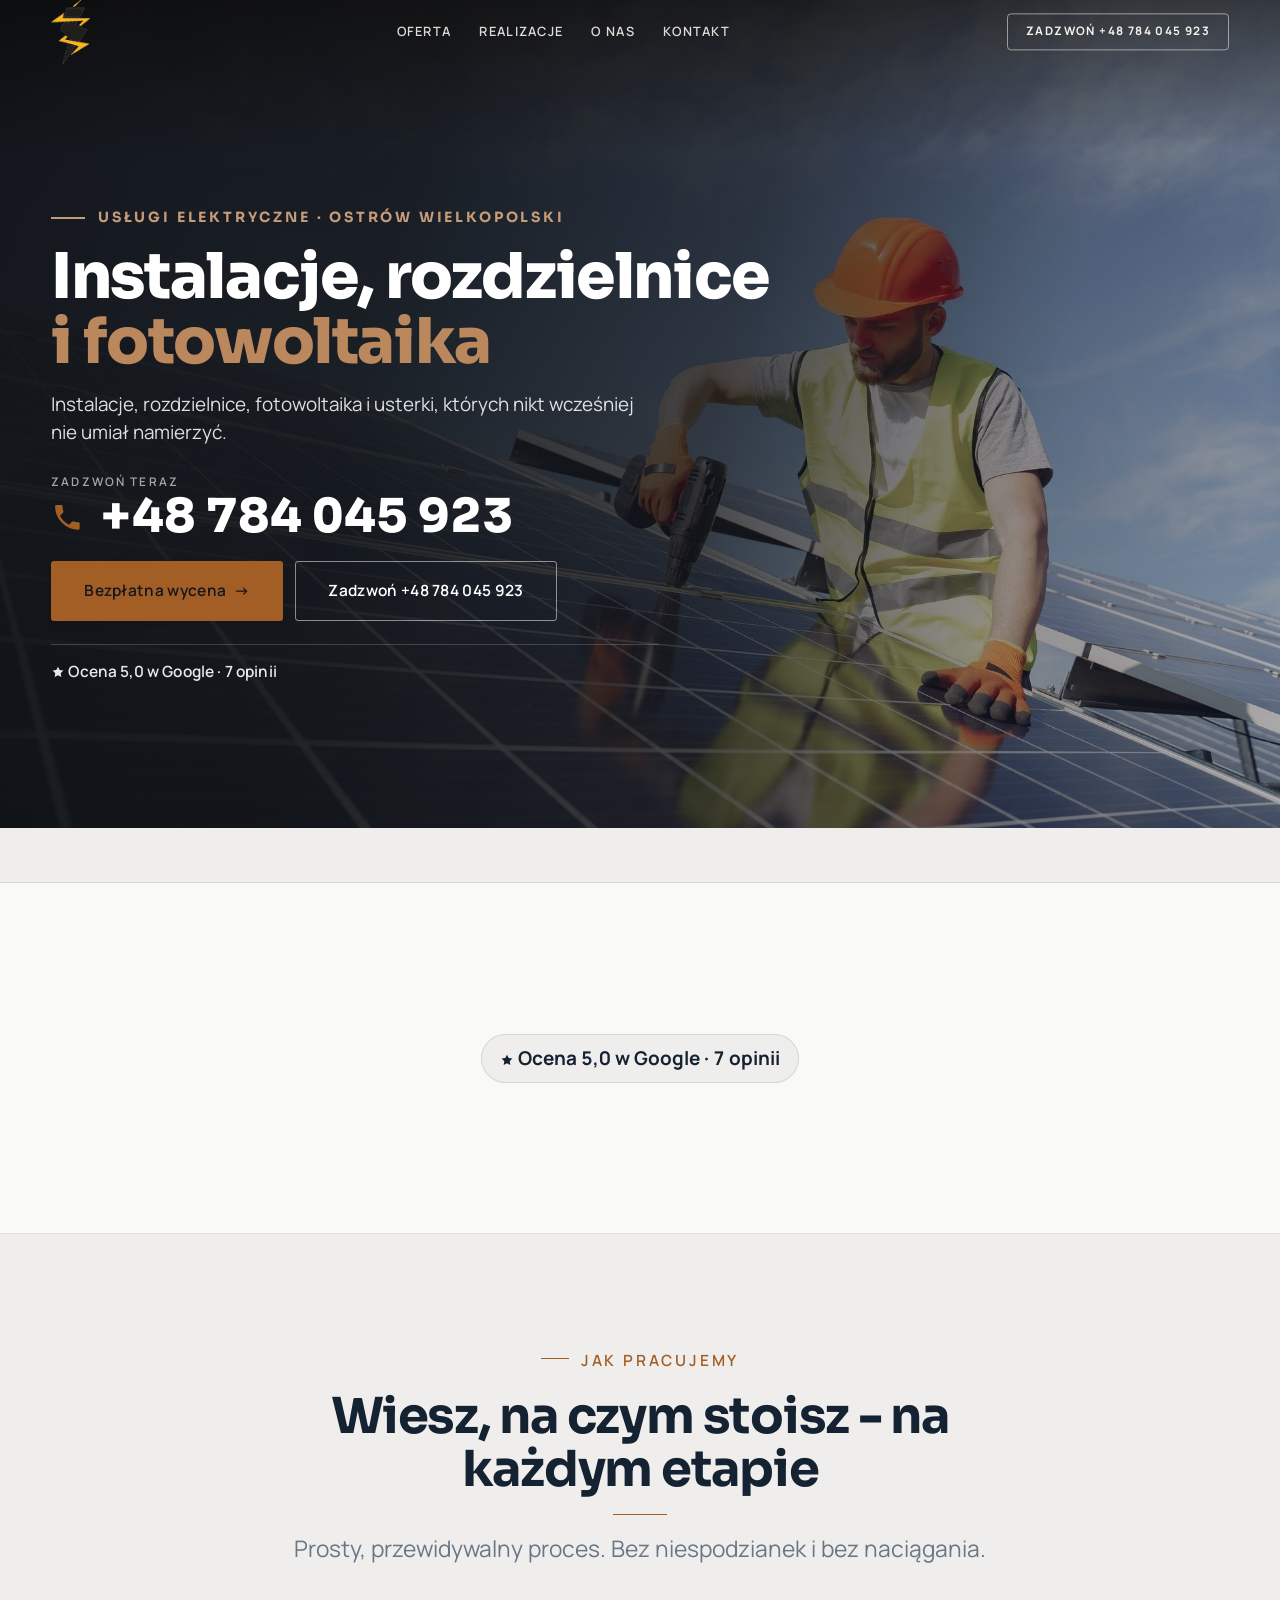
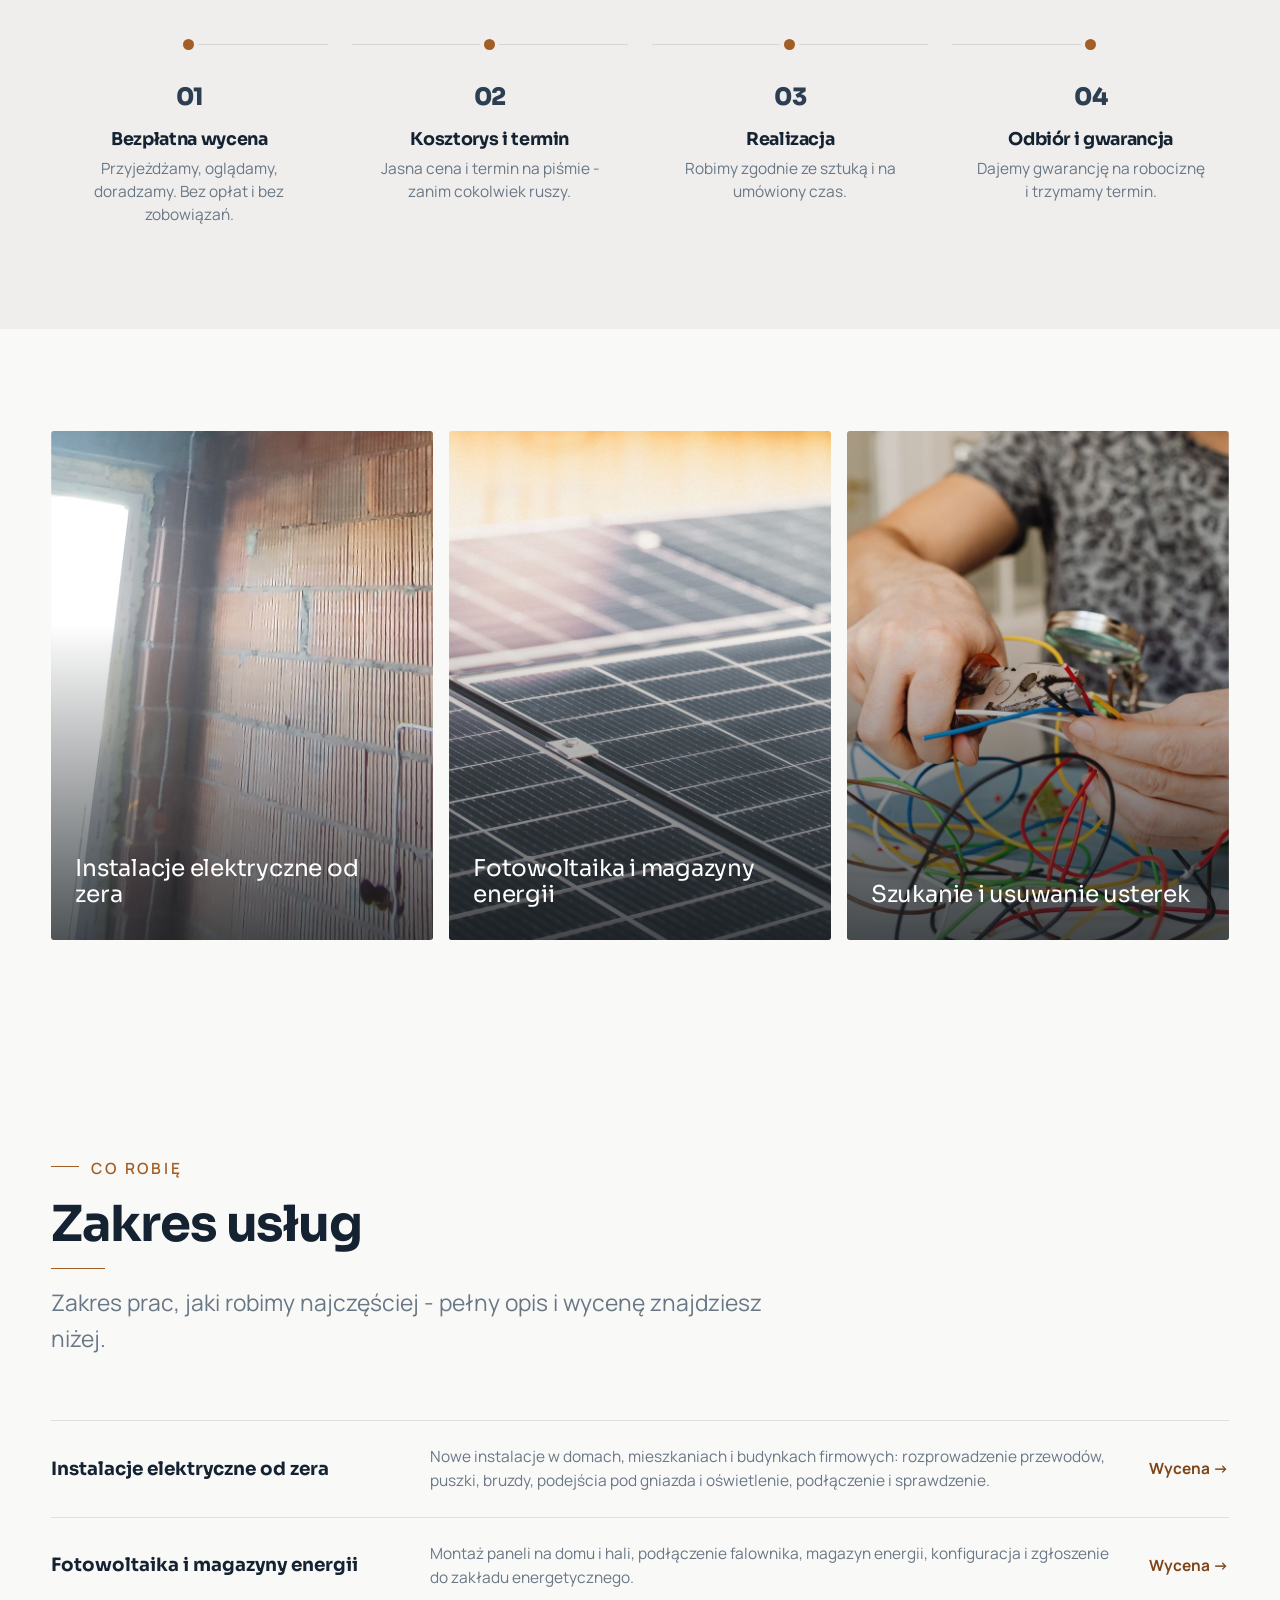
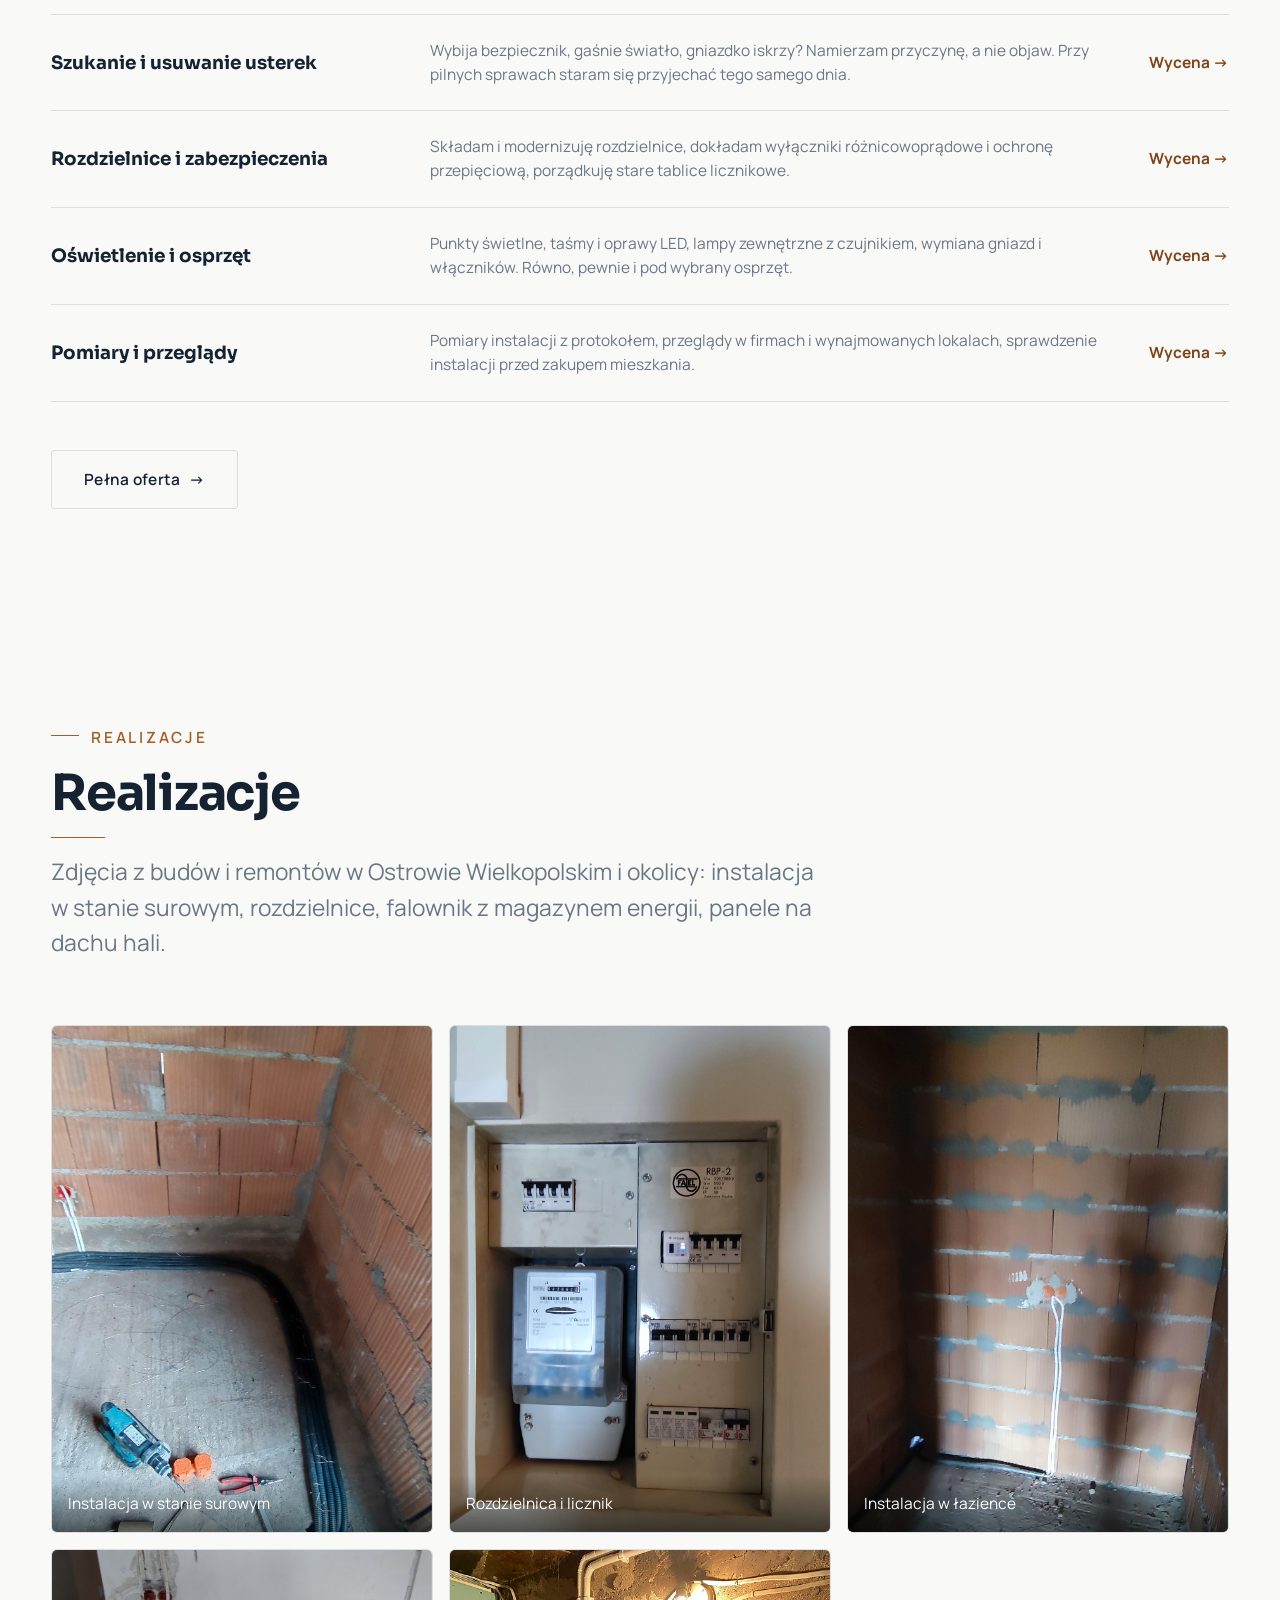
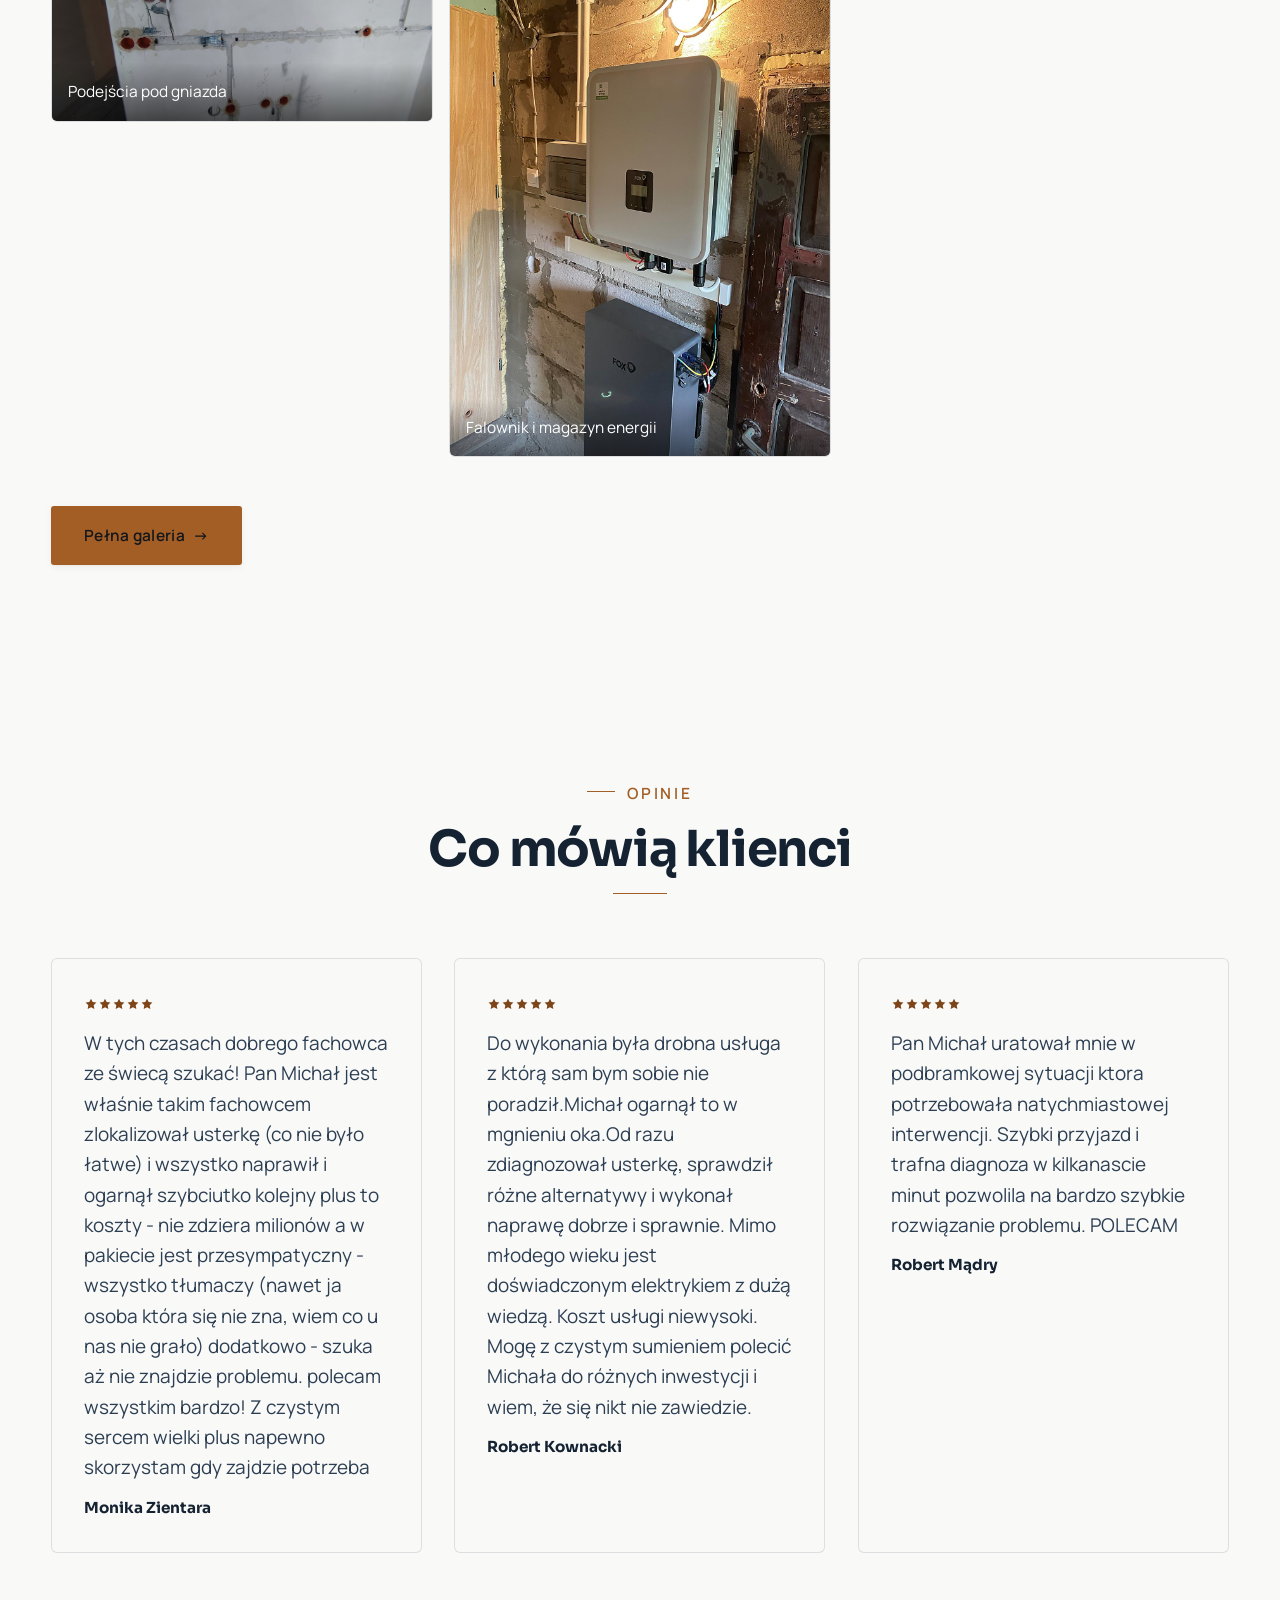
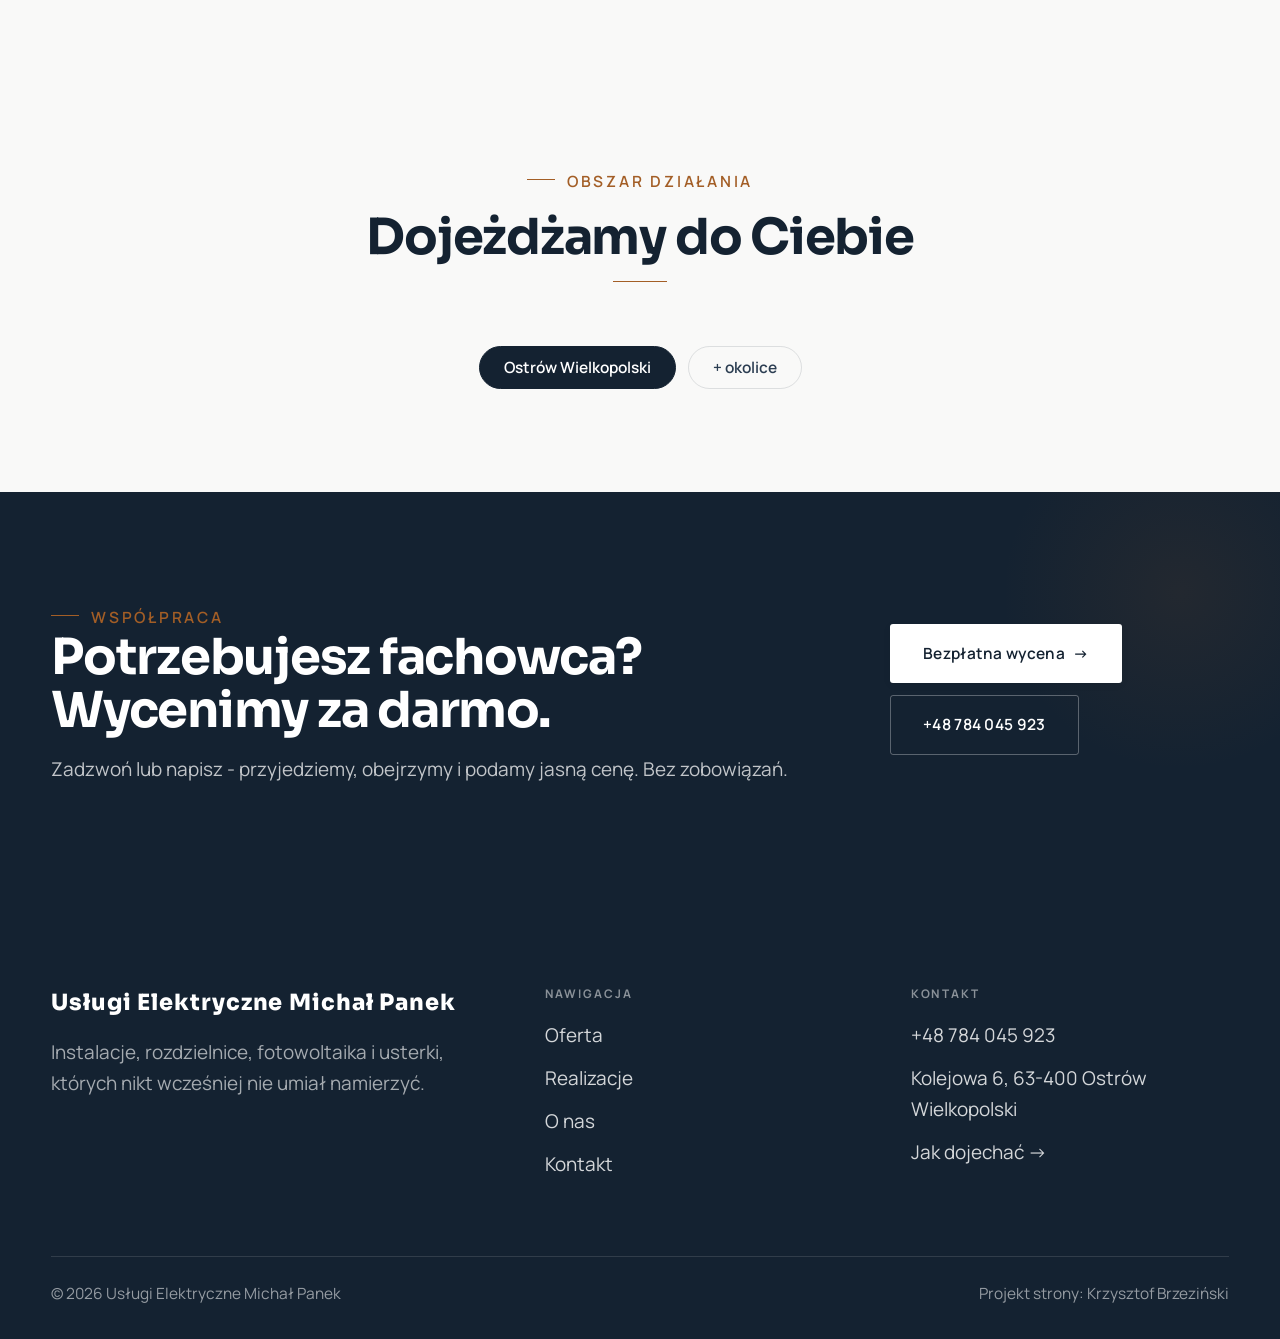
==== index.html @ e8ee978f "Strona demo: uslugi-elektryczne-michal-panek" ====
<!DOCTYPE html>
<html lang="pl">
<head>
<meta charset="UTF-8">
<meta name="viewport" content="width=device-width, initial-scale=1.0">
<title>Usługi Elektryczne Michał Panek - elektryk Ostrów Wielkopolski</title>
<meta name="description" content="Elektryk Ostrów Wielkopolski. Instalacje elektryczne w domach, mieszkaniach i firmach, rozdzielnice, fotowoltaika z magazynem energii, szukanie i usuwanie usterek, pomiary. Ocena 5,0 w Google. Telefon 784 045 923.">
<link rel="preconnect" href="https://fonts.googleapis.com">
<link rel="preconnect" href="https://fonts.gstatic.com" crossorigin>
<link href="https://fonts.googleapis.com/css2?family=Sora:wght@600;700;800&family=Manrope:wght@400;500;600&display=swap" rel="stylesheet">
<link rel="stylesheet" href="assets/styles.css">
</head>
<body>

<header class="nav">
  <div class="wrap nav-inner">
    <a class="brand brand-has-logo" href="index.html"><img class="brand-logo" src="img/logo.png" alt="Usługi Elektryczne Michał Panek"></a>
    <nav class="nav-links">
      <a href="oferta.html">Oferta</a>
      <a href="realizacje.html">Realizacje</a>
      <a href="o-nas.html">O nas</a>
      <a href="kontakt.html">Kontakt</a>
      <a href="tel:+48784045923" class="btn btn-accent">Zadzwoń +48 784 045 923</a>
    </nav>
    <button class="nav-toggle" aria-label="Menu"><span></span><span></span><span></span></button>
  </div>
</header>

<section class="hero-fach">
  <img class="hf-photo" src="img/hero.jpg" fetchpriority="high" data-rotate="img/g10.jpg|img/g11.jpg" alt="Usługi Elektryczne Michał Panek">
  <div class="hf-panel">
    <div class="hf-inner">
      <span class="hf-kicker">Usługi elektryczne · Ostrów Wielkopolski</span>
      <h1 class="hf-title">Instalacje, rozdzielnice <em>i fotowoltaika</em></h1>
      <p class="hf-lead">Instalacje, rozdzielnice, fotowoltaika i usterki, których nikt wcześniej nie umiał namierzyć.</p>
      <a class="hf-phone" href="tel:+48784045923"><span class="hf-phone-lab">Zadzwoń teraz</span><span class="hf-phone-num"><svg class="ico-tel" width="16" height="16" viewBox="0 0 24 24" fill="none" aria-hidden="true"><path d="M6.6 10.8a15.5 15.5 0 0 0 6.6 6.6l2.2-2.2a1 1 0 0 1 1-.24 11.4 11.4 0 0 0 3.6.58 1 1 0 0 1 1 1V20a1 1 0 0 1-1 1A17 17 0 0 1 3 4a1 1 0 0 1 1-1h3.5a1 1 0 0 1 1 1c0 1.25.2 2.46.58 3.6a1 1 0 0 1-.25 1l-2.23 2.2Z" fill="currentColor"/></svg> +48 784 045 923</span></a>
      <div class="hf-actions">
        <a href="kontakt.html" class="btn btn-accent">Bezpłatna wycena <span class="arr">→</span></a>
        <a href="tel:+48784045923" class="btn btn-ghost hf-ghost">Zadzwoń +48 784 045 923</a>
      </div>
      <div class="hf-trust"><svg class="ico-star" width="14" height="14" viewBox="0 0 24 24" style="vertical-align:-2px" aria-hidden="true"><path d="M12 2.8l2.85 5.8 6.4.93-4.63 4.5 1.1 6.37L12 17.4l-5.72 3 1.1-6.37-4.63-4.5 6.4-.93L12 2.8Z" fill="currentColor"/></svg> Ocena 5,0 w Google · 7 opinii</div>
    </div>
  </div>
</section>
<section class="fach-promise">
  <div class="wrap">
    <ul class="fp-row reveal"><li>Bezpłatna wycena</li><li>Dojazd: Ostrów Wielkopolski i okolice</li><li>Gwarancja na robociznę</li></ul>
  </div>
</section>
<section class="trust-bar">
  <div class="wrap">
    <div class="tb-google reveal"><svg class="ico-star" width="14" height="14" viewBox="0 0 24 24" style="vertical-align:-2px" aria-hidden="true"><path d="M12 2.8l2.85 5.8 6.4.93-4.63 4.5 1.1 6.37L12 17.4l-5.72 3 1.1-6.37-4.63-4.5 6.4-.93L12 2.8Z" fill="currentColor"/></svg> Ocena 5,0 w Google · 7 opinii</div>
  </div>
</section>
<section class="proces fachowcy">
  <div class="wrap">
    <div class="head center reveal">
      <span class="eyebrow">Jak pracujemy</span>
      <h2>Wiesz, na czym stoisz - na każdym etapie</h2>
      <p>Prosty, przewidywalny proces. Bez niespodzianek i bez naciągania.</p>
    </div>
    <ol class="proces-line">
      <li class="reveal"><span class="pno">01</span><h3>Bezpłatna wycena</h3><p>Przyjeżdżamy, oglądamy, doradzamy. Bez opłat i bez zobowiązań.</p></li>
      <li class="reveal"><span class="pno">02</span><h3>Kosztorys i termin</h3><p>Jasna cena i termin na piśmie - zanim cokolwiek ruszy.</p></li>
      <li class="reveal"><span class="pno">03</span><h3>Realizacja</h3><p>Robimy zgodnie ze sztuką i na umówiony czas.</p></li>
      <li class="reveal"><span class="pno">04</span><h3>Odbiór i gwarancja</h3><p>Dajemy gwarancję na robociznę i trzymamy termin.</p></li>
    </ol>
  </div>
</section>
<section class="gateways-band">
  <div class="wrap">
    <div class="gateways">
      <a href="oferta.html" class="gateway reveal"><img src="img/ph10.jpg" alt="Instalacje elektryczne od zera" loading="lazy"><span class="g-ttl">Instalacje elektryczne od zera</span></a>
      <a href="oferta.html" class="gateway reveal"><img src="img/ph4.jpg" alt="Fotowoltaika i magazyny energii" loading="lazy"><span class="g-ttl">Fotowoltaika i magazyny energii</span></a>
      <a href="oferta.html" class="gateway reveal"><img src="img/ph12.jpg" alt="Szukanie i usuwanie usterek" loading="lazy"><span class="g-ttl">Szukanie i usuwanie usterek</span></a>
    </div>
  </div>
</section>
<section class="fach-uslugi">
  <div class="wrap">
    <div class="head reveal">
      <span class="eyebrow">Co robię</span>
      <h2>Zakres usług</h2>
      <p>Zakres prac, jaki robimy najczęściej - pełny opis i wycenę znajdziesz niżej.</p>
    </div>
    <ul class="fu-list">
      <li class="fu-row reveal"><div class="fu-name">Instalacje elektryczne od zera</div><div class="fu-desc">Nowe instalacje w domach, mieszkaniach i budynkach firmowych: rozprowadzenie przewodów, puszki, bruzdy, podejścia pod gniazda i oświetlenie, podłączenie i sprawdzenie.</div><a class="fu-cta" href="kontakt.html">Wycena <span class="arr">→</span></a></li>
      <li class="fu-row reveal"><div class="fu-name">Fotowoltaika i magazyny energii</div><div class="fu-desc">Montaż paneli na domu i hali, podłączenie falownika, magazyn energii, konfiguracja i zgłoszenie do zakładu energetycznego.</div><a class="fu-cta" href="kontakt.html">Wycena <span class="arr">→</span></a></li>
      <li class="fu-row reveal"><div class="fu-name">Szukanie i usuwanie usterek</div><div class="fu-desc">Wybija bezpiecznik, gaśnie światło, gniazdko iskrzy? Namierzam przyczynę, a nie objaw. Przy pilnych sprawach staram się przyjechać tego samego dnia.</div><a class="fu-cta" href="kontakt.html">Wycena <span class="arr">→</span></a></li>
      <li class="fu-row reveal"><div class="fu-name">Rozdzielnice i zabezpieczenia</div><div class="fu-desc">Składam i modernizuję rozdzielnice, dokładam wyłączniki różnicowoprądowe i ochronę przepięciową, porządkuję stare tablice licznikowe.</div><a class="fu-cta" href="kontakt.html">Wycena <span class="arr">→</span></a></li>
      <li class="fu-row reveal"><div class="fu-name">Oświetlenie i osprzęt</div><div class="fu-desc">Punkty świetlne, taśmy i oprawy LED, lampy zewnętrzne z czujnikiem, wymiana gniazd i włączników. Równo, pewnie i pod wybrany osprzęt.</div><a class="fu-cta" href="kontakt.html">Wycena <span class="arr">→</span></a></li>
      <li class="fu-row reveal"><div class="fu-name">Pomiary i przeglądy</div><div class="fu-desc">Pomiary instalacji z protokołem, przeglądy w firmach i wynajmowanych lokalach, sprawdzenie instalacji przed zakupem mieszkania.</div><a class="fu-cta" href="kontakt.html">Wycena <span class="arr">→</span></a></li>
    </ul>
    <div style="margin-top:var(--space-7)" class="reveal"><a href="oferta.html" class="btn btn-ghost">Pełna oferta <span class="arr">→</span></a></div>
  </div>
</section>
<section>
  <div class="wrap">
    <div class="head reveal">
      <span class="eyebrow">Realizacje</span>
      <h2>Realizacje</h2>
      <p>Zdjęcia z budów i remontów w Ostrowie Wielkopolskim i okolicy: instalacja w stanie surowym, rozdzielnice, falownik z magazynem energii, panele na dachu hali.</p>
    </div>
    <div class="gallery-masonry">
      <figure class="m-tile reveal"><img src="img/g1.jpg" alt="Instalacja w stanie surowym" loading="lazy"><div class="cap">Instalacja w stanie surowym</div></figure>
      <figure class="m-tile reveal"><img src="img/g2.jpg" alt="Podejścia pod gniazda" loading="lazy"><div class="cap">Podejścia pod gniazda</div></figure>
      <figure class="m-tile reveal"><img src="img/g3.jpg" alt="Rozdzielnica i licznik" loading="lazy"><div class="cap">Rozdzielnica i licznik</div></figure>
      <figure class="m-tile reveal"><img src="img/g4.jpg" alt="Falownik i magazyn energii" loading="lazy"><div class="cap">Falownik i magazyn energii</div></figure>
      <figure class="m-tile reveal"><img src="img/g5.jpg" alt="Instalacja w łazience" loading="lazy"><div class="cap">Instalacja w łazience</div></figure>
    </div>
    <div style="margin-top:var(--space-7)" class="reveal"><a href="realizacje.html" class="btn btn-accent">Pełna galeria <span class="arr">→</span></a></div>
  </div>
</section>
<section class="opinie">
  <div class="wrap">
    <div class="head center reveal">
      <span class="eyebrow">Opinie</span>
      <h2>Co mówią klienci</h2>
    </div>
    <div class="opinie-grid">
      <figure class="op-card reveal"><span class="op-star"><svg class="ico-star" width="14" height="14" viewBox="0 0 24 24" style="vertical-align:-2px" aria-hidden="true"><path d="M12 2.8l2.85 5.8 6.4.93-4.63 4.5 1.1 6.37L12 17.4l-5.72 3 1.1-6.37-4.63-4.5 6.4-.93L12 2.8Z" fill="currentColor"/></svg><svg class="ico-star" width="14" height="14" viewBox="0 0 24 24" style="vertical-align:-2px" aria-hidden="true"><path d="M12 2.8l2.85 5.8 6.4.93-4.63 4.5 1.1 6.37L12 17.4l-5.72 3 1.1-6.37-4.63-4.5 6.4-.93L12 2.8Z" fill="currentColor"/></svg><svg class="ico-star" width="14" height="14" viewBox="0 0 24 24" style="vertical-align:-2px" aria-hidden="true"><path d="M12 2.8l2.85 5.8 6.4.93-4.63 4.5 1.1 6.37L12 17.4l-5.72 3 1.1-6.37-4.63-4.5 6.4-.93L12 2.8Z" fill="currentColor"/></svg><svg class="ico-star" width="14" height="14" viewBox="0 0 24 24" style="vertical-align:-2px" aria-hidden="true"><path d="M12 2.8l2.85 5.8 6.4.93-4.63 4.5 1.1 6.37L12 17.4l-5.72 3 1.1-6.37-4.63-4.5 6.4-.93L12 2.8Z" fill="currentColor"/></svg><svg class="ico-star" width="14" height="14" viewBox="0 0 24 24" style="vertical-align:-2px" aria-hidden="true"><path d="M12 2.8l2.85 5.8 6.4.93-4.63 4.5 1.1 6.37L12 17.4l-5.72 3 1.1-6.37-4.63-4.5 6.4-.93L12 2.8Z" fill="currentColor"/></svg></span><blockquote>W tych czasach dobrego fachowca ze świecą szukać! Pan Michał jest właśnie takim fachowcem zlokalizował usterkę (co nie było łatwe) i wszystko naprawił i ogarnął szybciutko kolejny plus to koszty - nie zdziera milionów a w pakiecie jest przesympatyczny - wszystko tłumaczy (nawet ja osoba która się nie zna, wiem co u nas nie grało) dodatkowo - szuka aż nie znajdzie problemu. polecam wszystkim bardzo! Z czystym sercem wielki plus napewno skorzystam gdy zajdzie potrzeba</blockquote><span class="op-autor">Monika Zientara</span></figure>
      <figure class="op-card reveal"><span class="op-star"><svg class="ico-star" width="14" height="14" viewBox="0 0 24 24" style="vertical-align:-2px" aria-hidden="true"><path d="M12 2.8l2.85 5.8 6.4.93-4.63 4.5 1.1 6.37L12 17.4l-5.72 3 1.1-6.37-4.63-4.5 6.4-.93L12 2.8Z" fill="currentColor"/></svg><svg class="ico-star" width="14" height="14" viewBox="0 0 24 24" style="vertical-align:-2px" aria-hidden="true"><path d="M12 2.8l2.85 5.8 6.4.93-4.63 4.5 1.1 6.37L12 17.4l-5.72 3 1.1-6.37-4.63-4.5 6.4-.93L12 2.8Z" fill="currentColor"/></svg><svg class="ico-star" width="14" height="14" viewBox="0 0 24 24" style="vertical-align:-2px" aria-hidden="true"><path d="M12 2.8l2.85 5.8 6.4.93-4.63 4.5 1.1 6.37L12 17.4l-5.72 3 1.1-6.37-4.63-4.5 6.4-.93L12 2.8Z" fill="currentColor"/></svg><svg class="ico-star" width="14" height="14" viewBox="0 0 24 24" style="vertical-align:-2px" aria-hidden="true"><path d="M12 2.8l2.85 5.8 6.4.93-4.63 4.5 1.1 6.37L12 17.4l-5.72 3 1.1-6.37-4.63-4.5 6.4-.93L12 2.8Z" fill="currentColor"/></svg><svg class="ico-star" width="14" height="14" viewBox="0 0 24 24" style="vertical-align:-2px" aria-hidden="true"><path d="M12 2.8l2.85 5.8 6.4.93-4.63 4.5 1.1 6.37L12 17.4l-5.72 3 1.1-6.37-4.63-4.5 6.4-.93L12 2.8Z" fill="currentColor"/></svg></span><blockquote>Do wykonania była drobna usługa z którą sam bym sobie nie poradził.Michał ogarnął to w mgnieniu oka.Od razu zdiagnozował usterkę, sprawdził różne alternatywy i wykonał naprawę dobrze i sprawnie.
Mimo młodego wieku jest doświadczonym elektrykiem z dużą wiedzą.
Koszt usługi niewysoki.
Mogę z czystym sumieniem polecić Michała do różnych inwestycji i wiem, że się nikt nie zawiedzie.</blockquote><span class="op-autor">Robert Kownacki</span></figure>
      <figure class="op-card reveal"><span class="op-star"><svg class="ico-star" width="14" height="14" viewBox="0 0 24 24" style="vertical-align:-2px" aria-hidden="true"><path d="M12 2.8l2.85 5.8 6.4.93-4.63 4.5 1.1 6.37L12 17.4l-5.72 3 1.1-6.37-4.63-4.5 6.4-.93L12 2.8Z" fill="currentColor"/></svg><svg class="ico-star" width="14" height="14" viewBox="0 0 24 24" style="vertical-align:-2px" aria-hidden="true"><path d="M12 2.8l2.85 5.8 6.4.93-4.63 4.5 1.1 6.37L12 17.4l-5.72 3 1.1-6.37-4.63-4.5 6.4-.93L12 2.8Z" fill="currentColor"/></svg><svg class="ico-star" width="14" height="14" viewBox="0 0 24 24" style="vertical-align:-2px" aria-hidden="true"><path d="M12 2.8l2.85 5.8 6.4.93-4.63 4.5 1.1 6.37L12 17.4l-5.72 3 1.1-6.37-4.63-4.5 6.4-.93L12 2.8Z" fill="currentColor"/></svg><svg class="ico-star" width="14" height="14" viewBox="0 0 24 24" style="vertical-align:-2px" aria-hidden="true"><path d="M12 2.8l2.85 5.8 6.4.93-4.63 4.5 1.1 6.37L12 17.4l-5.72 3 1.1-6.37-4.63-4.5 6.4-.93L12 2.8Z" fill="currentColor"/></svg><svg class="ico-star" width="14" height="14" viewBox="0 0 24 24" style="vertical-align:-2px" aria-hidden="true"><path d="M12 2.8l2.85 5.8 6.4.93-4.63 4.5 1.1 6.37L12 17.4l-5.72 3 1.1-6.37-4.63-4.5 6.4-.93L12 2.8Z" fill="currentColor"/></svg></span><blockquote>Pan Michał uratował mnie w podbramkowej sytuacji ktora potrzebowała natychmiastowej interwencji. Szybki przyjazd i trafna diagnoza w kilkanascie minut pozwolila na bardzo szybkie rozwiązanie problemu. POLECAM</blockquote><span class="op-autor">Robert Mądry</span></figure>
    </div>
  </div>
</section>
<section class="obszar">
  <div class="wrap">
    <div class="head center reveal">
      <span class="eyebrow">Obszar działania</span>
      <h2>Dojeżdżamy do Ciebie</h2>
    </div>
    <ul class="obszar-list reveal"><li class="is-home">Ostrów Wielkopolski</li><li>+ okolice</li></ul>
  </div>
</section>
<section class="cta">
  <div class="wrap">
    <div class="reveal">
      <span class="eyebrow">Współpraca</span>
      <h2>Potrzebujesz fachowca? Wycenimy za darmo.</h2>
      <p>Zadzwoń lub napisz - przyjedziemy, obejrzymy i podamy jasną cenę. Bez zobowiązań.</p>
    </div>
    <div class="cta-actions reveal">
      <a href="kontakt.html" class="btn btn-light">Bezpłatna wycena <span class="arr">→</span></a>
      <a href="tel:+48784045923" class="btn btn-ghost" style="color:#fff;border-color:rgba(255,255,255,.3)">+48 784 045 923</a>
    </div>
  </div>
</section>

<footer>
  <div class="wrap">
    <div class="foot-grid">
      <div class="foot-brand">
        <div class="name">Usługi Elektryczne Michał Panek</div>
        <p>Instalacje, rozdzielnice, fotowoltaika i usterki, których nikt wcześniej nie umiał namierzyć.</p>
      </div>
      <div class="foot-col">
        <h4>Nawigacja</h4>
        <a href="oferta.html">Oferta</a>
        <a href="realizacje.html">Realizacje</a>
        <a href="o-nas.html">O nas</a>
        <a href="kontakt.html">Kontakt</a>
      </div>
      <div class="foot-col">
        <h4>Kontakt</h4>
        <a href="tel:+48784045923">+48 784 045 923</a>
        <p>Kolejowa 6, 63-400 Ostrów Wielkopolski</p>
        <a href="https://www.google.com/maps?cid=12010095854912647122" target="_blank" rel="noopener">Jak dojechać →</a>
      </div>
    </div>
    <div class="foot-bot">
      <span>© 2026 Usługi Elektryczne Michał Panek</span>
      <span>Projekt strony: Krzysztof Brzeziński</span>
    </div>
  </div>
</footer>
<div class="sticky-call"><a class="sc-call" href="tel:+48784045923"><svg class="ico-tel" width="16" height="16" viewBox="0 0 24 24" fill="none" aria-hidden="true"><path d="M6.6 10.8a15.5 15.5 0 0 0 6.6 6.6l2.2-2.2a1 1 0 0 1 1-.24 11.4 11.4 0 0 0 3.6.58 1 1 0 0 1 1 1V20a1 1 0 0 1-1 1A17 17 0 0 1 3 4a1 1 0 0 1 1-1h3.5a1 1 0 0 1 1 1c0 1.25.2 2.46.58 3.6a1 1 0 0 1-.25 1l-2.23 2.2Z" fill="currentColor"/></svg> Zadzwoń</a><a class="sc-quote" href="kontakt.html">Bezpłatna wycena</a></div>

<script src="assets/main.js"></script>
</body>
</html>
---- assets/styles.css ----
/* ============================================================
   STOLBASZ — premium, architektoniczny B2B fit-out
   Jasna paleta, zero brązu. System wg premium-web-craft.
   Projekt strony: Krzysztof Brzeziński
   ============================================================ */

:root{
  /* PALETA — jasna, architektoniczna, chłodna */
  --paper:#f5f7fa;          /* główne tło */
  --paper-2:#e7edf3;        /* sekcje alternatywne (chłodny jasny szary) */
  --paper-3:#e7edf3;        /* delikatne wypełnienia */
  --ink:#142231;            /* tekst główny — chłodny grafit */
  --ink-soft:#2c3e52;       /* nagłówki drugorzędne */
  --muted:#697785;          /* tekst poboczny */
  --line:rgba(20,34,49,.12);/* hairline */
  --accent:#e8a00c;         /* stonowany petrol-slate — jedyny akcent */
  --accent-d:#c47f06;
  --accent-soft:rgba(232,160,12,.10);
  --dark:#142231;           /* sekcje ciemne (stopka/CTA) */

  /* ODSTĘPY — skala 4/8 */
  --space-1:4px; --space-2:8px; --space-3:12px; --space-4:16px; --space-5:24px;
  --space-6:32px; --space-7:48px; --space-8:64px; --space-9:96px; --space-10:128px;

  /* TYPOGRAFIA — fluid clamp() (skala podbita 16.07.2026: większe, czytelniejsze litery — uwaga Adama) */
  --text-sm:clamp(.9rem,.87rem + .12vw,1rem);
  --text-base:clamp(1.08rem,1.04rem + .18vw,1.2rem);
  --text-lg:clamp(1.24rem,1.15rem + .34vw,1.44rem);
  --text-h3:clamp(1.34rem,1.22rem + .55vw,1.66rem);
  --text-h2:clamp(2.1rem,1.66rem + 2.1vw,3.1rem);
  --text-h1:clamp(2.9rem,2.1rem + 4vw,5.1rem);

  /* PROMIENIE — architektoniczne, raczej ostre */
  --r-sm:3px; --r-md:6px; --r-lg:10px;

  /* RUCH */
  --ease:cubic-bezier(.25,.46,.45,.94); --dur:.24s;

  /* CIENIE — miękkie, warstwowe */
  --sh-sm:0 1px 2px rgba(16,24,32,.04), 0 2px 8px rgba(16,24,32,.05);
  --sh-md:0 2px 6px rgba(16,24,32,.05), 0 12px 28px -8px rgba(16,24,32,.12);
  --sh-lg:0 6px 14px rgba(16,24,32,.07), 0 26px 56px -18px rgba(16,24,32,.22);

  --hairline:1px solid var(--line);

  --font-display:'Sora','Manrope',sans-serif;
  --font-body:'Manrope',sans-serif;
}

*{box-sizing:border-box;margin:0;padding:0}
html{scroll-behavior:smooth}
body{
  font-family:var(--font-body);
  font-size:var(--text-base);
  line-height:1.65;
  color:var(--ink);
  background:var(--paper);
  -webkit-font-smoothing:antialiased;
  text-rendering:optimizeLegibility;
}
img{max-width:100%;display:block}
a{color:inherit;text-decoration:none}

.wrap{width:min(92%,1180px);margin-inline:auto}
section{padding-block:clamp(52px,6.5vw,96px)}

h1,h2,h3{font-family:var(--font-display);font-weight:700;line-height:1.08;letter-spacing:-.02em;color:var(--ink)}
h1{font-size:var(--text-h1);letter-spacing:-.035em}
h2{font-size:var(--text-h2);letter-spacing:-.025em}
h3{font-size:var(--text-h3)}
p{max-width:65ch}

.eyebrow{
  font-family:var(--font-body);
  font-size:var(--text-sm);
  font-weight:600;
  letter-spacing:.18em;
  text-transform:uppercase;
  color:var(--accent);
  display:inline-flex;align-items:center;gap:var(--space-3);
}
/* flex:none + margin-top = kreska trzyma się PIERWSZEJ linii. Wcześniej align-items:center
   centrowało ją względem całego bloku i przy zawinięciu (długi kicker typu
   „…WNĘTRZ · LESZNO · OD 2019") druga linia lądowała z brzydkim wcięciem. */
.eyebrow{align-items:flex-start}
.eyebrow>*,.eyebrow{text-wrap:balance}   /* dlugi kicker lamal sie na sierote typu samo „2019" w drugiej linii */
.eyebrow::before{content:"";width:28px;height:1px;background:var(--accent);display:inline-block;flex:none;margin-top:.62em}

.muted{color:var(--muted)}
.lead{font-size:var(--text-lg);line-height:1.55;color:var(--ink-soft);max-width:50ch}

/* ---------- BUTTONS ---------- */
.btn{
  display:inline-flex;align-items:center;gap:var(--space-2);
  font-weight:600;font-size:var(--text-sm);letter-spacing:.02em;
  padding:var(--space-4) var(--space-6);
  border-radius:var(--r-sm);
  transition:transform var(--dur) var(--ease),box-shadow var(--dur) var(--ease),background var(--dur) var(--ease);
  cursor:pointer;border:1px solid transparent;
}
.btn-accent{background:var(--accent);color:#fff;box-shadow:var(--sh-sm)}
.btn-accent:hover{background:var(--accent-d);transform:translateY(-2px);box-shadow:var(--sh-md)}
.btn-accent:active{transform:translateY(0);box-shadow:var(--sh-sm)}
.btn-ghost{background:transparent;color:var(--ink);border-color:var(--line)}
.btn-ghost:hover{border-color:var(--accent);color:var(--accent);transform:translateY(-2px)}
.btn-light{background:#fff;color:var(--ink);box-shadow:var(--sh-sm)}
.btn-light:hover{transform:translateY(-2px);box-shadow:var(--sh-md)}
.btn .arr{transition:transform var(--dur) var(--ease)}
.btn:hover .arr{transform:translateX(4px)}

/* ---------- NAV ---------- */
.nav{
  position:sticky;top:0;z-index:50;
  background:color-mix(in srgb,var(--paper) 88%,transparent);
  backdrop-filter:saturate(140%) blur(10px);
  border-bottom:var(--hairline);
}
.nav-inner{display:flex;align-items:center;justify-content:space-between;height:72px}
.brand{display:flex;flex-direction:column;line-height:1}
.brand .name{font-family:var(--font-display);font-weight:800;font-size:1.35rem;letter-spacing:.04em}
.brand .sub{font-size:.62rem;letter-spacing:.34em;text-transform:uppercase;color:var(--muted);margin-top:5px}
.nav-links{display:flex;align-items:center;gap:var(--space-6)}
.nav-links a{font-size:var(--text-sm);font-weight:500;color:var(--ink-soft);position:relative;padding-block:4px;transition:color var(--dur) var(--ease)}
.nav-links a::after{content:"";position:absolute;left:0;bottom:0;width:0;height:1.5px;background:var(--accent);transition:width var(--dur) var(--ease)}
.nav-links a:hover,.nav-links a.active{color:var(--ink)}
.nav-links a:hover::after,.nav-links a.active::after{width:100%}
.nav-links .btn{padding:var(--space-2) var(--space-5)}
/* przyciski w nav: właściwy kolor (przebij .nav-links a) + bez podkreślenia */
.nav-links a.btn-accent{color:#fff}
.nav-links a.btn-ghost,.nav-links a.btn-light{color:var(--ink)}
.nav-links a.btn::after{display:none}
.nav-toggle{display:none;background:none;border:none;cursor:pointer;flex-direction:column;gap:5px;padding:8px}
.nav-toggle span{width:24px;height:2px;background:var(--ink);transition:var(--dur)}

/* ---------- HERO (split) ---------- */
.hero{position:relative;overflow:hidden;border-bottom:var(--hairline)}
.hero-grid{display:grid;grid-template-columns:1.05fr .95fr;gap:clamp(24px,4vw,60px);align-items:center;
  padding-block:clamp(36px,4.5vw,64px)}
.hero-copy .eyebrow{margin-bottom:var(--space-5)}
.hero-copy h1{margin-bottom:var(--space-5)}
.hero-copy .lead{margin-bottom:var(--space-7)}
.hero-actions{display:flex;flex-wrap:wrap;gap:var(--space-4)}
.hero-art{position:relative;aspect-ratio:4/3;border-radius:var(--r-lg);overflow:hidden;box-shadow:var(--sh-lg)}
.hero-art img{width:100%;height:100%;object-fit:cover}
.hero-art::after{content:"";position:absolute;inset:0;background:linear-gradient(180deg,transparent 55%,rgba(18,24,28,.28))}
.hero-badge{position:absolute;left:var(--space-5);bottom:var(--space-5);z-index:2;
  background:rgba(252,252,251,.94);backdrop-filter:blur(4px);
  border-radius:var(--r-md);padding:var(--space-4) var(--space-5);box-shadow:var(--sh-md);max-width:78%}
.hero-badge strong{display:block;font-family:var(--font-display);font-size:1rem;letter-spacing:-.01em}
.hero-badge span{font-size:var(--text-sm);color:var(--muted)}

/* ---------- HERO duży / kinowy (strona główna) ---------- */
.hero-cine{position:relative;min-height:clamp(560px,82vh,840px);min-height:clamp(560px,82svh,840px);display:flex;align-items:center;overflow:hidden;border-bottom:var(--hairline)}
.hero-cine>img{position:absolute;inset:0;width:100%;height:100%;object-fit:cover;z-index:0}
.hero-cine::after{content:"";position:absolute;inset:0;z-index:1;
  background:linear-gradient(95deg,rgba(13,18,23,.86) 0%,rgba(13,18,23,.64) 32%,rgba(13,18,23,.24) 62%,rgba(13,18,23,.04) 100%)}
.hero-cine .wrap{position:relative;z-index:2;padding-block:var(--space-8)}
.hero-cine .hero-copy{max-width:660px}
.hero-cine .eyebrow{color:#fff;margin-bottom:var(--space-5)}
.hero-cine .eyebrow::before{background:#fff}
.hero-cine h1{color:#fff;margin-bottom:var(--space-5);font-size:clamp(2.9rem,2rem + 4.4vw,5.2rem);text-wrap:balance}
.hero-cine .lead{color:rgba(255,255,255,.92);max-width:48ch;margin-bottom:var(--space-7)}
.hero-cine .hero-actions{display:flex;flex-wrap:wrap;gap:var(--space-4)}
/* NISKIE OKNO (laptop z dokiem i paskami przeglądarki ma ~700-780 px wysokości widoku):
   H1 do 5.2rem + długi lead nie mieściły się i przyciski wypadały POD krawędź ekranu -
   klient widział stronę bez ani jednego CTA. Skalujemy w dół, zamiast przycinać treść. */
@media(min-width:821px) and (max-height:820px){
  .hero-cine{min-height:clamp(520px,94svh,780px)}
  .hero-cine .wrap{padding-block:var(--space-6)}
  .hero-cine h1{font-size:clamp(2.2rem,1.5rem + 2.6vw,3.6rem);margin-bottom:var(--space-4)}
  .hero-cine .eyebrow{margin-bottom:var(--space-4)}
  .hero-cine .lead{margin-bottom:var(--space-5);max-width:44ch}
}
@media(max-width:680px){
  .hero-cine{min-height:clamp(520px,76vh,640px);min-height:clamp(520px,76svh,640px);align-items:flex-end}
  .hero-cine::after{background:linear-gradient(0deg,rgba(13,18,23,.9) 6%,rgba(13,18,23,.45) 55%,rgba(13,18,23,.25) 100%)}
  .hero-cine .wrap{padding-bottom:var(--space-9)}
  /* TELEFON (~90% oglądających): lead potrafił zająć 8 linii i zepchnąć CTA poza pierwszy ekran.
     Zwężamy interlinię i skalę - treści nie ucinamy, bo to ona sprzedaje. */
  .hero-cine .lead{font-size:.98rem;line-height:1.5;margin-bottom:var(--space-5)}
  .hero-cine .eyebrow{font-size:.72rem;letter-spacing:.13em;margin-bottom:var(--space-4)}
  .hero-cine .eyebrow::before{width:20px}
  .hero-cine h1{margin-bottom:var(--space-4)}
}

/* full-bleed hero variant (podstrony) */
.pagehead{position:relative;min-height:46vh;min-height:46svh;display:flex;align-items:flex-end;overflow:hidden;border-bottom:var(--hairline)}
.pagehead img{position:absolute;inset:0;width:100%;height:100%;object-fit:cover}
.pagehead::after{content:"";position:absolute;inset:0;background:linear-gradient(180deg,rgba(18,24,28,.25),rgba(18,24,28,.62))}
.pagehead .wrap{position:relative;z-index:2;padding-block:var(--space-9);color:#fff}
.pagehead h1{color:#fff;max-width:18ch}
.pagehead .eyebrow{color:#fff}
.pagehead .eyebrow::before{background:#fff}
.pagehead p{color:rgba(255,255,255,.86);margin-top:var(--space-4);max-width:54ch}

/* ---------- STRIP (pasek skrótów / liczby) ---------- */
.strip{background:var(--dark);color:#fff}
.strip .wrap{display:grid;grid-template-columns:repeat(4,1fr);gap:var(--space-6);padding-block:var(--space-8)}
.strip .item .k{font-family:var(--font-display);font-size:clamp(1.6rem,1.2rem + 1.4vw,2.4rem);font-weight:800;letter-spacing:-.02em;color:#fff}
.strip .item .v{font-size:var(--text-sm);color:rgba(255,255,255,.66);margin-top:var(--space-2);line-height:1.45}
.strip .item{border-left:2px solid var(--accent);padding-left:var(--space-5)}

/* ---------- SECTION HEAD ---------- */
.head{max-width:48rem;margin-bottom:var(--space-8)}
.head.center{margin-inline:auto;text-align:center}
.head .eyebrow{margin-bottom:var(--space-4)}
.head h2{margin-bottom:var(--space-4)}
.head p{color:var(--muted);font-size:var(--text-lg);line-height:1.55}
.head.center p{margin-inline:auto}

/* ---------- INTRO SPLIT ---------- */
.split{display:grid;grid-template-columns:.92fr 1.08fr;gap:clamp(28px,5vw,80px);align-items:center}
.split.rev{grid-template-columns:1.08fr .92fr}
.split.rev .split-art{order:-1}
.split-art{position:relative;aspect-ratio:5/4;border-radius:var(--r-lg);overflow:hidden;box-shadow:var(--sh-lg)}
.split-art img{width:100%;height:100%;object-fit:cover}
.split-copy h2{margin-bottom:var(--space-5)}
.split-copy p+p{margin-top:var(--space-4)}
.split-copy .btn{margin-top:var(--space-6)}

/* ---------- SERVICES (zakres) ---------- */
.svc-grid{display:grid;grid-template-columns:repeat(auto-fit,minmax(280px,1fr));gap:var(--space-5)}
.svc{background:#fff;border:var(--hairline);border-radius:var(--r-md);padding:var(--space-7) var(--space-6);
  transition:transform var(--dur) var(--ease),box-shadow var(--dur) var(--ease),border-color var(--dur) var(--ease);
  position:relative;overflow:hidden}
.svc::before{content:"";position:absolute;left:0;top:0;width:3px;height:0;background:var(--accent);transition:height var(--dur) var(--ease)}
.svc:hover{transform:translateY(-4px);box-shadow:var(--sh-md);border-color:transparent}
.svc:hover::before{height:100%}
.svc .ic{font-family:var(--font-display);font-size:.8rem;font-weight:700;letter-spacing:.12em;color:var(--accent);margin-bottom:var(--space-4)}
.svc h3{margin-bottom:var(--space-3);font-size:1.22rem}
.svc p{color:var(--muted);font-size:var(--text-base);line-height:1.6}

/* big detailed service rows */
.svc-row{display:grid;grid-template-columns:.8fr 1.2fr;gap:clamp(20px,4vw,60px);align-items:center;padding-block:var(--space-8)}
.svc-row+.svc-row{border-top:var(--hairline)}
.svc-row.rev{grid-template-columns:1.2fr .8fr}
/* Naprzemienny układ wierszy oferty: co drugi wiersz ma zdjęcie po PRAWEJ.
   Było `order:-1` — martwy kod, bo zdjęcie i tak jest pierwszym dzieckiem w HTML,
   więc wszystkie wiersze wyglądały identycznie (zdjęcie zawsze z lewej), a `rev`
   zmieniało tylko szerokość kolumn. Znalezione 29.07.2026 przy różnicowaniu kierunków
   animacji (pomiar pozycji: art.mid 390/502 przy row.mid 756 — zawsze lewa strona). */
.svc-row.rev .svc-row-art{order:2}
.svc-row-art{aspect-ratio:4/3;border-radius:var(--r-md);overflow:hidden;box-shadow:var(--sh-md)}
.svc-row-art img{width:100%;height:100%;object-fit:cover}
.svc-row h3{font-size:1.5rem;margin-bottom:var(--space-4)}
.svc-row .num{font-family:var(--font-display);font-size:.85rem;font-weight:700;letter-spacing:.14em;color:var(--accent);display:block;margin-bottom:var(--space-3)}
.svc-row ul{list-style:none;margin-top:var(--space-4);display:flex;flex-direction:column;gap:var(--space-2)}
.svc-row li{position:relative;padding-left:var(--space-5);color:var(--muted);font-size:var(--text-base)}
.svc-row li::before{content:"";position:absolute;left:0;top:.62em;width:8px;height:1px;background:var(--accent)}

/* ---------- GALLERY (realizacje) ---------- */
.gallery{display:grid;grid-template-columns:repeat(12,1fr);gap:var(--space-4);grid-auto-rows:200px}
/* GALERIA MASONRY — pionowe zdjęcia (portrety beauty/wellness) bez przycinania: kolumny, height auto */
.gallery-masonry{column-count:3;column-gap:var(--space-4)}
@media(max-width:900px){.gallery-masonry{column-count:2}}
@media(max-width:560px){.gallery-masonry{column-count:1}}
.gallery-masonry .m-tile{break-inside:avoid;margin:0 0 var(--space-4);padding:0;position:relative;overflow:hidden;border-radius:var(--r-md);border:1px solid var(--line)}
.gallery-masonry .m-tile img{width:100%;height:auto;display:block}
.gallery-masonry .m-tile .cap{position:absolute;left:0;right:0;bottom:0;padding:var(--space-4);color:#fff;background:linear-gradient(0deg,rgba(0,0,0,.55),transparent);font-size:var(--text-sm)}
.gallery-masonry .m-tile .cap small{display:block;font-weight:400;opacity:.78;letter-spacing:.04em;text-transform:uppercase;font-size:.66rem;margin-top:3px}
.tile{position:relative;overflow:hidden;border-radius:var(--r-md);box-shadow:var(--sh-sm);
  transition:transform var(--dur) var(--ease),box-shadow var(--dur) var(--ease)}
.tile img{width:100%;height:100%;object-fit:cover;transition:transform .6s var(--ease)}
.tile:hover{box-shadow:var(--sh-md)}
.tile:hover img{transform:scale(1.05)}
.tile .cap{position:absolute;left:0;right:0;bottom:0;padding:var(--space-5) var(--space-4) var(--space-4);
  background:linear-gradient(transparent,rgba(18,24,28,.78));color:#fff;
  font-size:var(--text-sm);font-weight:600;letter-spacing:.01em;
  opacity:0;transform:translateY(8px);transition:var(--dur) var(--ease)}
.tile:hover .cap{opacity:1;transform:translateY(0)}
.tile .cap small{display:block;font-weight:400;opacity:.78;letter-spacing:.04em;text-transform:uppercase;font-size:.66rem;margin-top:3px}
/* bento spans */
.t-wide{grid-column:span 6}
.t-tall{grid-column:span 6;grid-row:span 2}
.t-std{grid-column:span 6}
.t-third{grid-column:span 4}
.t-two3{grid-column:span 8}

/* ---------- TRUST / WIARYGODNOŚĆ ---------- */
.trust{background:var(--paper-2)}
.trust-grid{display:grid;grid-template-columns:repeat(auto-fit,minmax(240px,1fr));gap:var(--space-5);margin-top:var(--space-7)}
.trust-card{background:#fff;border-radius:var(--r-md);padding:var(--space-7) var(--space-6);box-shadow:var(--sh-sm);border-top:3px solid var(--accent)}
.trust-card .big{font-family:var(--font-display);font-size:clamp(1.8rem,1.3rem + 1.6vw,2.6rem);font-weight:800;letter-spacing:-.02em;color:var(--ink);line-height:1}
.trust-card h3{font-size:1.12rem;margin:var(--space-3) 0 var(--space-2)}
.trust-card p{color:var(--muted);font-size:var(--text-base);line-height:1.55}

/* ---------- CTA band ---------- */
.cta{background:var(--dark);color:#fff;position:relative;overflow:hidden}
.cta .wrap{display:grid;grid-template-columns:1.4fr .6fr;gap:var(--space-7);align-items:center;position:relative;z-index:2}
.cta h2{color:#fff;max-width:20ch}
.cta p{color:rgba(255,255,255,.74);margin-top:var(--space-4)}
.cta-actions{display:flex;flex-direction:column;gap:var(--space-3);align-items:flex-start}
.cta::before{content:"";position:absolute;right:-80px;top:-80px;width:360px;height:360px;border-radius:50%;
  background:radial-gradient(circle,var(--accent-soft),transparent 70%)}

/* ---------- CONTACT ---------- */
.contact-grid{display:grid;grid-template-columns:.85fr 1.15fr;gap:clamp(28px,4vw,56px);align-items:start}
.info-list{display:flex;flex-direction:column;gap:var(--space-2)}
.info-row{display:flex;gap:var(--space-4);align-items:flex-start;padding-block:var(--space-4);border-bottom:var(--hairline)}
.info-row .ic{flex:none;width:42px;height:42px;display:grid;place-items:center;border-radius:50%;
  background:var(--accent-soft);color:var(--accent);font-size:1.05rem}
.info-row .lbl{font-size:.72rem;letter-spacing:.14em;text-transform:uppercase;color:var(--muted)}
.info-row .val{font-weight:600;font-size:var(--text-base);margin-top:2px}
.info-row a.val:hover{color:var(--accent)}
.map{border:none;border-radius:var(--r-lg);box-shadow:var(--sh-md);width:100%;height:100%;min-height:380px;filter:grayscale(.2) contrast(1.02)}
.form{background:#fff;border:var(--hairline);border-radius:var(--r-lg);padding:clamp(24px,3vw,40px);box-shadow:var(--sh-sm)}
.form .fld{margin-bottom:var(--space-5)}
.form label{display:block;font-size:var(--text-sm);font-weight:600;margin-bottom:var(--space-2)}
.form input,.form textarea{width:100%;font-family:inherit;font-size:var(--text-base);color:var(--ink);
  padding:var(--space-4);border:var(--hairline);border-radius:var(--r-sm);background:var(--paper);transition:border-color var(--dur)}
.form input:focus,.form textarea:focus{outline:none;border-color:var(--accent);background:#fff}
.form textarea{resize:vertical;min-height:120px}
.form .note{font-size:var(--text-sm);color:var(--muted);margin-top:var(--space-3)}

/* ---------- FOOTER ---------- */
footer{background:var(--dark);color:#fff;padding-block:var(--space-9) var(--space-6)}
.foot-grid{display:grid;grid-template-columns:1.4fr 1fr 1fr;gap:var(--space-7);margin-bottom:var(--space-8)}
.foot-brand .name{font-family:var(--font-display);font-weight:800;font-size:1.4rem;letter-spacing:.04em}
.foot-brand p{color:rgba(255,255,255,.62);margin-top:var(--space-4);font-size:var(--text-base);max-width:38ch}
.foot-col h4{font-size:.74rem;letter-spacing:.16em;text-transform:uppercase;color:rgba(255,255,255,.5);margin-bottom:var(--space-4)}
.foot-col a,.foot-col p{display:block;color:rgba(255,255,255,.82);font-size:var(--text-base);margin-bottom:var(--space-3)}
.foot-col a:hover{color:#fff}
.foot-bot{border-top:1px solid rgba(255,255,255,.12);padding-top:var(--space-5);display:flex;justify-content:space-between;flex-wrap:wrap;gap:var(--space-3);
  font-size:var(--text-sm);color:rgba(255,255,255,.55)}
.foot-bot a:hover{color:#fff}

/* ---------- REVEAL ---------- */
.reveal{opacity:0;transform:translateY(22px);transition:opacity .6s var(--ease),transform .6s var(--ease)}
.reveal.in{opacity:1;transform:none}

/* ---------- RESPONSIVE ---------- */
@media(max-width:920px){
  .hero-grid,.split,.split.rev,.svc-row,.svc-row.rev,.cta .wrap,.contact-grid,.foot-grid{grid-template-columns:1fr}
  .split.rev .split-art,.svc-row.rev .svc-row-art{order:0}
  .hero-art{aspect-ratio:16/10;max-height:420px}
  .strip .wrap{grid-template-columns:repeat(2,1fr);gap:var(--space-7)}
  .gallery{grid-auto-rows:180px}
  .t-wide,.t-tall,.t-std,.t-third,.t-two3{grid-column:span 6}
  .t-tall{grid-row:span 1}
  .cta-actions{flex-direction:row;flex-wrap:wrap}
  .foot-grid{gap:var(--space-6)}
}
@media(max-width:680px){
  .nav-links{position:fixed;inset:72px 0 auto 0;background:var(--paper);flex-direction:column;align-items:stretch;
    gap:0;padding:var(--space-4) 6%;border-bottom:var(--hairline);box-shadow:var(--sh-md);
    transform:translateY(-120%);transition:transform var(--dur) var(--ease)}
  .nav-links.open{transform:translateY(0)}
  .nav-links a{padding-block:var(--space-4);border-bottom:var(--hairline)}
  .nav-links .btn{margin-top:var(--space-3);justify-content:center}
  .nav-toggle{display:flex}
  .strip .wrap{grid-template-columns:1fr}
  .gallery{grid-template-columns:repeat(6,1fr)}
  .foot-grid{grid-template-columns:1fr}
}
@media(prefers-reduced-motion:reduce){
  *{animation-duration:.01ms!important;transition:none!important}
  .reveal{opacity:1!important;transform:none!important}
  html{scroll-behavior:auto}
}

/* ============================================================
   PREMIUM LAYER — destylat deep-researchu branż (anty-AI, spokój).
   Zmienne STOLBASZ (--accent/--ink/--paper/--line/--dark). Ruch ledwo
   zauważalny, krzywa cubic-bezier(.16,.84,.44,1); prefers-reduced-motion
   pokryte blanketem wyżej. Karty hairline zamiast cieni = #1 sygnał „nie-AI".
   ============================================================ */

/* więcej oddechu między sekcjami (liderzy: 110-130px) */
section{padding-block:clamp(64px,8vw,128px)}

/* 1) Aksamitny reveal — dłuższa, miękka krzywa zamiast „skoku" */
.reveal{transition:opacity .9s cubic-bezier(.16,.84,.44,1),transform .9s cubic-bezier(.16,.84,.44,1);will-change:opacity,transform}
/* stagger TYLKO w galerii (tam pozycja = porządek dzieci) */
.gallery .reveal:nth-child(2){transition-delay:.07s}
.gallery .reveal:nth-child(3){transition-delay:.14s}
.gallery .reveal:nth-child(4){transition-delay:.21s}
.gallery .reveal:nth-child(5){transition-delay:.28s}
.gallery .reveal:nth-child(6){transition-delay:.35s}

/* 2) Hero STATYCZNY na .hero-cine — Ken Burns CAŁKIEM WYŁĄCZONY 26.06 (3. zgłoszenie Szymona).
   GENEZA: animowanie scale na <img> hero z teksturami (cegły/framugi) re-samplinguje obraz
   klatka po klatce → na części ekranów drobne drganie/shimmer = „heroshot się trzęsie".
   translateY usunięto wcześniej, scale-only + will-change/GPU NIE wystarczyły do GWARANCJI gładkości.
   Krzysztof zażądał pewności („make sure, że błąd się nie pojawi") > efekt. Zero animacji = 0% drgania.
   Delikatny zoom zostaje TYLKO w pełnoekranowych hero gastro/studio (hg-bg/hs-bg — tło, inny
   mechanizm, chwalone, nigdy nie zgłaszane). NIE wracać do KB na .hero-cine bez realnego testu
   na sprzęcie klienta — to ryzyko regresji „trzęsienia”. */
/* BEZPIECZNY "wow" na hero = jednorazowy FADE-IN (opacity), nie zoom.
   opacity nie dotyka bitmapy → gładkie na KAŻDYM zdjęciu/ekranie/GPU, zero ryzyka migotania.
   Geometryczny ruch (scale/translate) na .hero-cine jest ZAKAZANY (bramka pilnuje). */
@keyframes heroFade{from{opacity:0}to{opacity:1}}
.hero-cine>img{transform:none;animation:heroFade 1.1s ease-out both}

/* 3) Akcentowy hairline pod nagłówkiem sekcji, który „rysuje się" przy wejściu */
.head h2{position:relative;padding-bottom:18px}
.head h2::after{content:"";position:absolute;left:0;bottom:0;height:1px;width:0;background:var(--accent);transition:width 1s cubic-bezier(.16,.84,.44,1) .15s}
.head.center h2::after{left:50%;transform:translateX(-50%)}
.head.reveal.in h2::after,.head.center.reveal.in h2::after{width:54px}

/* 4) Karty HAIRLINE zamiast cieni/zaokrągleń (najmocniejszy anty-AI detal) */
.svc{background:transparent;border:1px solid var(--line);border-radius:var(--r-sm);box-shadow:none}
.svc:hover{box-shadow:none;border-color:var(--accent);transform:translateY(-3px)}
.trust-card{background:transparent;box-shadow:none;border:1px solid var(--line);border-top:2px solid var(--accent);border-radius:var(--r-sm)}
.tile{box-shadow:none;border-radius:var(--r-sm)}
.tile:hover{box-shadow:none}

/* 5) Sticky-nav kondensuje się po przewinięciu (sygnał dopracowania) */
.nav{transition:box-shadow .4s ease,background .4s ease}
.nav.is-stuck{box-shadow:0 1px 0 var(--line),0 14px 30px -24px rgba(0,0,0,.45)}
.nav-inner{transition:height .35s var(--ease)}
.nav.is-stuck .nav-inner{height:60px}

/* 6) MANIFESTO — pełnoekranowy cytat-bohater (zastępuje generyczne „Dlaczego my") */
.manifesto{background:var(--paper-2);text-align:center}
.manifesto .wrap{max-width:60rem}
.manifesto p{font-family:var(--font-display);font-style:italic;font-size:clamp(1.6rem,1rem + 2.4vw,2.8rem);line-height:1.32;color:var(--ink-soft);margin-inline:auto;max-width:26ch;position:relative;padding-top:var(--space-8)}
.manifesto p::before{content:"";position:absolute;top:0;left:50%;transform:translateX(-50%);width:54px;height:1px;background:var(--accent)}
.manifesto p span{color:var(--accent);font-style:italic}

/* 7) GATEWAYS — 3 duże bramy-zdjęcia (zamiast paska menu usług) */
.gateways{display:grid;grid-template-columns:repeat(3,1fr);gap:var(--space-4)}
.gateway{position:relative;aspect-ratio:3/4;overflow:hidden;border-radius:var(--r-sm);display:block}
.gateway img{width:100%;height:100%;object-fit:cover;transition:transform .8s var(--ease),filter .5s var(--ease)}
.gateway::after{content:"";position:absolute;inset:0;background:linear-gradient(180deg,transparent 38%,rgba(18,24,28,.74))}
.gateway:hover img{transform:scale(1.05);filter:brightness(1.05)}
.gateway .g-ttl{position:absolute;left:0;right:0;bottom:0;z-index:2;padding:var(--space-6) var(--space-5);color:#fff;font-family:var(--font-display);font-size:1.45rem;letter-spacing:-.01em;line-height:1.15}
.gateway .g-ttl small{display:block;font-family:var(--font-body);font-size:var(--text-sm);font-weight:400;opacity:.82;letter-spacing:.03em;margin-top:5px}
@media(max-width:760px){.gateways{grid-template-columns:1fr}.gateway{aspect-ratio:16/10}}

/* 8) LOGO klienta w nagłówku (gdy podane --logo) */
/* 52px domyślnie (feedback Bartka 06.07.2026: 40px ginęło, uwaga padła 3x; ~56px sprawdzone na żywym demie anna-borowiec-makeup) */
.brand-logo{height:64px;width:auto;max-width:300px;object-fit:contain;display:block}
.nav.is-stuck .brand-logo{height:52px}
@media(max-width:680px){.brand-logo{height:46px;max-width:210px}}


/* === RWD: nagłówki na wąskich ekranach (dodane 17.07.2026 razem z fixem clamp) ===
   Po przywróceniu działania clamp() dolna granica --text-h1 (2.9rem) rozpychała
   dokument przy długich polskich słowach na telefonach. Tu ją zjeżdżamy. */
@media (max-width:560px){
  :root{
    --text-h1:clamp(1.9rem, 1.15rem + 4.4vw, 2.7rem);
    --text-h2:clamp(1.5rem, 1rem + 3vw, 2.1rem);
  }
  .hero-cine h1{font-size:clamp(1.9rem, 1.15rem + 4.4vw, 2.7rem)}
  h1,h2{overflow-wrap:break-word}
}

/* GODZINY (godziny_grid z briefu) — dzień po lewej, godziny po prawej. Wcześniej BRAK stylu
   powodował sklejenie "Poniedziałek-Piątek8:00-20:00" (dodane 2026-07-21). Neutralne dla dem bez grafiku. */
.godz{display:flex;flex-direction:column;gap:2px;max-width:440px;margin-top:8px}
.godz-row{display:flex;justify-content:space-between;align-items:baseline;gap:24px;padding:10px 0;border-bottom:1px solid var(--line)}
.godz-row:last-child{border-bottom:0}
.godz-row b{font-weight:600;color:var(--ink)}
.godz-row span{color:var(--muted);white-space:nowrap}

/* === rodzina: fachowcy === */
/* ============================================================
   RODZINA: FACHOWCY (hydraulik/elektryk/remont/brukarstwo/ogrodzenia)
   Doklejane NA WIERZCH base.css. Dziedziczy paletę/fonty skórki (trade/elektryk).
   Filozofia: telefon-bohater + zaufanie + „bezpłatna wycena". Spokój, nie krzyk.
   (count-up i podwójny iframe mapy świadomie pominięte - krytyka blueprintu.)
   ============================================================ */

/* --- PROCES - oś „jak pracujemy" (podpis rodziny, czego nie ma w meblach) --- */
.proces{background:var(--paper-2)}
.proces-line{list-style:none;display:grid;grid-template-columns:repeat(4,1fr);gap:var(--space-5);position:relative;margin:0;padding:0}
.proces-line li{position:relative;padding-top:var(--space-7)}
.proces-line li::before{content:"";position:absolute;top:14px;left:0;right:0;height:1px;background:var(--line)}
.proces-line li:last-child::before{right:50%}
.proces-line li:first-child::before{left:50%}
.proces-line li::after{content:"";position:absolute;top:9px;left:calc(50% - 6px);width:11px;height:11px;border-radius:50%;background:var(--accent);box-shadow:0 0 0 4px var(--paper-2)}
.proces-line .pno{font-family:var(--font-display);font-weight:800;font-size:1.5rem;color:var(--accent);letter-spacing:-.02em;display:block;margin-bottom:var(--space-3);text-align:center}
.proces-line h3{font-size:1.1rem;margin-bottom:var(--space-2);text-align:center}
.proces-line p{color:var(--muted);font-size:var(--text-sm);line-height:1.5;text-align:center;max-width:26ch;margin-inline:auto}
@media(max-width:820px){
  .proces-line{grid-template-columns:1fr;gap:0}
  .proces-line li{padding:var(--space-5) 0 var(--space-5) var(--space-7)}
  .proces-line li::before{left:5px;right:auto;top:0;bottom:0;width:1px;height:auto}
  .proces-line li:first-child::before,.proces-line li:last-child::before{left:5px;right:auto}
  .proces-line li::after{top:var(--space-6);left:0}
  .proces-line .pno,.proces-line h3,.proces-line p{text-align:left;margin-inline:0}
}

/* --- OBSZAR DZIAŁANIA - lokalność (chipy z REALNEGO miasta, bez drugiego iframe) --- */
.obszar .head{text-align:center;margin-inline:auto}
.obszar .head .eyebrow{justify-content:center}
.obszar-list{list-style:none;display:flex;flex-wrap:wrap;justify-content:center;gap:var(--space-3);margin:0;padding:0;max-width:60rem;margin-inline:auto}
.obszar-list li{border:1px solid var(--line);border-radius:999px;padding:var(--space-2) var(--space-5);
  font-size:var(--text-sm);font-weight:600;color:var(--ink-soft);transition:border-color .24s var(--ease),color .24s var(--ease)}
.obszar-list li:hover{border-color:var(--accent);color:var(--accent)}
.obszar-list li.is-home{background:var(--accent);border-color:var(--accent);color:#fff}

/* --- STICKY-CALL - dolny pasek mobile (najważniejszy konwerter tej rodziny) --- */
.sticky-call{display:none}
@media(max-width:820px){
  .sticky-call{display:grid;grid-template-columns:1fr 1fr;gap:1px;position:fixed;left:0;right:0;bottom:0;z-index:90;
    background:var(--line);box-shadow:0 -6px 20px -10px rgba(0,0,0,.4)}
  .sticky-call a{padding:15px 8px;text-align:center;font-weight:700;font-size:.95rem;letter-spacing:.01em}
  .sc-call{background:var(--accent);color:#fff}
  .sc-quote{background:var(--paper);color:var(--ink)}
  body{padding-bottom:56px}
}

/* --- Blok „Awaria? Dzwoń” (opcjonalny, hydraulik/elektryk) --- */
.awaria{background:var(--dark);color:#fff}
.awaria .wrap{display:flex;flex-wrap:wrap;align-items:center;justify-content:space-between;gap:var(--space-5);padding-block:var(--space-7)}
.awaria h3{color:#fff;font-size:clamp(1.3rem,1rem + 1.2vw,1.8rem)}
.awaria p{color:rgba(255,255,255,.72);margin-top:var(--space-2)}
.awaria .btn-accent{white-space:nowrap}

/* === CERTYFIKATY / CZYM PRACUJEMY (gated: renderuje sie tylko gdy brief poda certy/marki/gwarancja) - mocny lever dla dekarzy === */
.auto-marki .marki-list{display:flex;flex-wrap:wrap;justify-content:center;gap:clamp(.8rem,2.5vw,1.6rem);list-style:none;margin:var(--space-7) 0 0;padding:0}
.auto-marki .marki-list li{font-family:var(--font-display);text-transform:uppercase;letter-spacing:.12em;font-weight:600;
  font-size:clamp(.82rem,1.5vw,1rem);color:var(--ink-soft);padding:.5rem 1rem;border:1px solid var(--line);border-radius:var(--r-sm)}
.marki-gwar{text-align:center;color:var(--muted);font-size:var(--text-sm);margin-top:var(--space-6)}

/* ============================================================
   FAZA 3 - OSOBNY UKŁAD FACHOWCY (research wf_e4ed63db + krytyka z policzonym WCAG). Doklejane na wierzch.
   Tożsamość: ZAUFANIE + DUŻY TELEFON + DOWÓD. Dwublok hero (zdjęcie | lity panel), bezpośrednio, solidnie.
   ============================================================ */

/* --- P0 KONTRAST: bursztyn jako TEKST na jasnym = 2.0 FAIL (policzone). Naprawy (bursztyn->ciemny tekst / ink). --- */
.btn-accent{color:#14171c}                                  /* bursztyn + ciemny tekst = 8.28 PASS */
.sticky-call .sc-call{color:#14171c}                        /* sticky bursztyn + ciemny tekst */
.obszar-list li.is-home{background:var(--ink);border-color:var(--ink);color:#fff}  /* było bursztyn+biel 2.17 -> ink+biel 16.29 */
.proces-line .pno{color:var(--ink-soft)}                    /* numery procesu: było bursztyn 2.0 -> ink-soft (czytelne); kropka osi zostaje bursztyn (grafika) */

/* --- Ikona telefonu (uzywana w hero hf-phone-num; nav styluje silnik NAV NOBU) --- */
.ico-tel{vertical-align:-2px;margin-right:.3em}

/* === HERO FACHOWCY — WARIANT A „PEŁNY EKRAN" (wybór K. 27.07.2026; zastąpił dwublok 46%/54%).
   Powód zmiany: stary dwublok nie dobijał do końca ekranu (zostawał pusty pas nad promise-bar),
   zdjęcie było ucięte w wąski pasek, a dowód (ocena/gwarancja) siedział dopiero niżej w trust-bar.
   Teraz: zdjęcie na pełny ekran + gradient od lewej (tekst czytelny NIE przez wycięty panel,
   tylko przez policzony overlay), gigant-telefon, dowód w pierwszym ekranie.
   Zdjęcie zostaje PIERWSZYM dzieckiem sekcji (blur-guard + mobilny fallback). STATYCZNE, bez Ken Burns.
   Poprzednia wersja: fachowcy.css.bak-20260727-201952-przed-heroA === */
.hero-fach{position:relative;isolation:isolate;display:flex;align-items:center;
  min-height:clamp(560px,92vh,900px);min-height:clamp(560px,92svh,900px)}
.hf-photo{position:absolute;inset:0;width:100%;height:100%;object-fit:cover;display:block;
  background:var(--dark);z-index:-2}                          /* EAGER, bez animacji (zero janku) */
/* Gradient trzyma ciemno DO ~62% szerokości, bo dotąd sięga najdłuższa linia tekstu (.hf-inner 46rem).
   Wcześniejsza wersja jaśniała już od 34% i końcówki linii lądowały na jasnym tle. */
.hero-fach::after{content:"";position:absolute;inset:0;z-index:-1;
  background:linear-gradient(102deg,rgba(14,17,21,.95) 0%,rgba(14,17,21,.9) 30%,rgba(14,17,21,.74) 55%,rgba(14,17,21,.4) 78%,rgba(14,17,21,.26) 100%)}
.hf-panel{width:min(92%,1180px);margin-inline:auto;color:#fff;   /* ta sama miara co .wrap w base.css */
  padding:clamp(6.5rem,13vh,9rem) 0 clamp(2.6rem,6vh,3.6rem)}
.hf-inner{max-width:46rem}
/* Akcent SKÓRKI rozjaśniony do czytelności na ciemnym tle. NIE hardkodować bursztynu:
   każda skórka ma swój akcent (elektryk=niebieski, dach=czerwony...), a stały kolor rozjeżdżał
   się z przyciskami. Pierwsza deklaracja = fallback dla przeglądarek bez color-mix.
   Dwa poziomy, bo WCAG stawia różne progi: --accent-lit dla MAŁEGO tekstu (kicker, próg 4.5:1;
   62% daje 7.5 na tle hero), --accent-strong dla DUŻEGO (akcent w H1, próg 3:1; 74% daje 6.1
   i jest wyraźnie widoczny - przy 62% ginął i wyglądał po prostu na biały). Policzone, nie na oko. */
.hero-fach{--accent-lit:rgba(255,255,255,.92);--accent-strong:rgba(255,255,255,.96)}
@supports (color:color-mix(in srgb,red,#fff)){
  .hero-fach{--accent-lit:color-mix(in srgb,var(--accent) 62%,#fff);
             --accent-strong:color-mix(in srgb,var(--accent) 74%,#fff)}
}
.hf-kicker{font-family:var(--font-display);font-weight:700;text-transform:uppercase;letter-spacing:.2em;
  font-size:clamp(.74rem,1.4vw,.88rem);color:var(--accent-lit);display:flex;align-items:center;gap:.8rem}
.hf-kicker::before{content:"";width:34px;height:2px;background:var(--accent-lit);flex:none}
.hf-title{color:#fff;font-family:var(--font-display);font-weight:800;line-height:1.02;letter-spacing:-.022em;
  font-size:clamp(2.3rem,1.6rem + 3.2vw,4.3rem);margin:var(--space-4) 0 var(--space-4);text-wrap:balance}
.hf-title em{font-style:normal;color:var(--accent-strong)}        /* druga część H1 = akcent skórki, rozjaśniony */
.hf-lead{color:rgba(255,255,255,.86);font-size:clamp(1rem,.96rem + .3vw,1.18rem);line-height:1.6;max-width:38rem}
.hf-phone{display:inline-flex;flex-direction:column;gap:.2rem;margin:var(--space-6) 0 var(--space-5);width:fit-content}
.hf-phone-lab{font-size:.74rem;text-transform:uppercase;letter-spacing:.18em;color:rgba(255,255,255,.62);font-weight:600}
.hf-phone-num{font-family:var(--font-display);font-weight:800;color:#fff;font-variant-numeric:tabular-nums;white-space:nowrap;
  font-size:clamp(2rem,1.5rem + 2.4vw,3.05rem);line-height:1;display:inline-flex;align-items:center}
.hf-phone-num .ico-tel{width:.7em;height:.7em;color:var(--accent);margin-right:.35em}   /* ikona bursztyn, cyfry białe */
.hf-phone:hover .hf-phone-num{color:var(--accent-lit)}
.hf-actions{display:flex;flex-wrap:wrap;gap:var(--space-3)}
.hf-ghost{color:#fff;border-color:rgba(255,255,255,.5)}
.hf-trust{margin-top:var(--space-6);padding-top:var(--space-4);border-top:1px solid rgba(255,255,255,.18);
  color:rgba(255,255,255,.9);font-weight:600;font-size:var(--text-sm);letter-spacing:.01em;max-width:38rem}
@media(max-width:820px){
  .hero-fach{min-height:clamp(520px,88svh,760px)}
  .hero-fach::after{background:linear-gradient(178deg,rgba(14,17,21,.72) 0%,rgba(14,17,21,.88) 55%,rgba(14,17,21,.95) 100%)}
  .hf-panel{padding-top:clamp(5.5rem,16vh,7rem)}
  .hf-lead{font-size:1rem}
}
@media(prefers-reduced-motion:reduce){.hero-fach *{animation:none!important}}

/* === PROMISE BAR: zawsze-obecna sygnatura usługowa (anty recon-collapse) === */
.fach-promise{background:var(--paper-2);border-bottom:var(--hairline);padding-block:0}
.fach-promise .wrap{padding-block:var(--space-4)}
.fp-row{list-style:none;margin:0;padding:0;display:flex;flex-wrap:wrap;justify-content:center;align-items:center;gap:clamp(.6rem,2.4vw,2rem)}
.fp-row li{font-family:var(--font-display);font-weight:700;text-transform:uppercase;letter-spacing:.08em;
  font-size:clamp(.72rem,1.3vw,.85rem);color:var(--ink-soft);display:flex;align-items:center}
.fp-row li:not(:last-child)::after{content:"";width:6px;height:6px;border-radius:50%;background:var(--accent);margin-left:clamp(.6rem,2.4vw,2rem)}

/* === TRUST BAR (gated): jasne pasmo, cyfry INK (NIE bursztyn=2.0 FAIL), bursztyn jako kreska pod liczbą === */
.trust-bar{background:var(--paper);border-bottom:var(--hairline)}
.trust-bar .wrap{display:flex;flex-wrap:wrap;align-items:center;justify-content:center;gap:clamp(1rem,3vw,2.6rem);padding-block:var(--space-7)}
.tb-stats{display:flex;flex-wrap:wrap;gap:clamp(1rem,3vw,2.6rem)}
.tb-stat{display:flex;flex-direction:column;align-items:center;text-align:center;padding-bottom:var(--space-2);border-bottom:3px solid var(--accent)}
.tb-num{font-family:var(--font-display);font-weight:800;font-size:clamp(2rem,3vw,2.8rem);line-height:1;color:var(--ink);font-variant-numeric:tabular-nums}
.tb-lab{font-size:.74rem;text-transform:uppercase;letter-spacing:.08em;color:var(--muted);margin-top:.3rem}
.tb-google{font-weight:700;color:var(--ink);font-size:var(--text-base);background:var(--paper-2);border:var(--hairline);border-radius:999px;padding:.5rem 1.1rem;font-variant-numeric:tabular-nums}
.tb-seal{font-family:var(--font-display);font-weight:700;text-transform:uppercase;letter-spacing:.06em;font-size:.85rem;
  color:var(--ink);border:1px solid var(--accent);border-radius:var(--r-sm);padding:.5rem 1rem}

/* === LISTA USŁUG (zamiast bram-nastrojowych): konkret "co + zakres + wycena" === */
.fach-uslugi .fu-list{list-style:none;margin:var(--space-8) 0 0;padding:0;display:flex;flex-direction:column}
.fu-row{display:grid;grid-template-columns:minmax(11rem,1fr) 2fr auto;gap:clamp(1rem,3vw,2.5rem);align-items:center;
  padding-block:var(--space-5);border-top:1px solid var(--line)}
.fu-row:last-child{border-bottom:1px solid var(--line)}
.fu-name{font-family:var(--font-display);font-weight:700;font-size:1.15rem;color:var(--ink)}
.fu-desc{color:var(--muted);font-size:var(--text-sm);line-height:1.55}
.fu-cta{font-weight:700;font-size:var(--text-sm);color:var(--accent-d);white-space:nowrap}
.fu-cta:hover{color:var(--ink)}
@media(max-width:760px){.fu-row{grid-template-columns:1fr;gap:var(--space-2)}.fu-cta{justify-self:start}}

/* === OPINIE (gated): realne cytaty z reconu === */
.opinie-grid{display:grid;grid-template-columns:repeat(auto-fit,minmax(16rem,1fr));gap:var(--space-6);margin-top:var(--space-8)}
.op-card{margin:0;background:var(--paper);border:1px solid var(--line);border-radius:var(--r-md);padding:var(--space-6);display:flex;flex-direction:column;gap:var(--space-3)}
.op-star{color:var(--accent-d);letter-spacing:.1em;font-size:.95rem}
.op-card blockquote{margin:0;color:var(--ink-soft);font-size:var(--text-base);line-height:1.6}
.op-autor{font-family:var(--font-display);font-weight:700;color:var(--ink);font-size:.95rem}

/* === SUWAK PRZED/PO (kopia z auto.css - CSS nie dziedziczy się między rodzinami; krytyka 5b) === */
.auto-ba .ba-slider{position:relative;--ba-pos:50%;max-width:62rem;margin:var(--space-8) auto 0;aspect-ratio:16/9;
  overflow:hidden;border-radius:var(--r-sm);border:1px solid var(--line);touch-action:none;user-select:none;cursor:ew-resize}
.ba-slider img{position:absolute;inset:0;width:100%;height:100%;object-fit:cover;display:block}
.ba-before-wrap{position:absolute;inset:0;clip-path:inset(0 calc(100% - var(--ba-pos)) 0 0)}
.ba-lab{position:absolute;top:var(--space-4);z-index:3;font-family:var(--font-display);text-transform:uppercase;
  letter-spacing:.1em;font-size:.7rem;color:#fff;background:rgba(10,12,15,.6);padding:.3rem .6rem;border-radius:2px}
.ba-lab-l{left:var(--space-4)}
.ba-lab-r{right:var(--space-4)}
.ba-handle{position:absolute;top:0;bottom:0;left:var(--ba-pos);width:2px;background:var(--accent);transform:translateX(-1px);z-index:4;pointer-events:none}
.ba-handle span{position:absolute;top:50%;left:50%;transform:translate(-50%,-50%);width:38px;height:38px;border-radius:50%;
  background:var(--accent);box-shadow:0 2px 12px rgba(0,0,0,.4);display:flex;align-items:center;justify-content:center}
.ba-handle span::before,.ba-handle span::after{content:"";position:absolute;width:0;height:0;border-block:5px solid transparent}
.ba-handle span::before{left:9px;border-right:6px solid #14171c}
.ba-handle span::after{right:9px;border-left:6px solid #14171c}
.ba-podpis{text-align:center;color:var(--muted);font-size:var(--text-sm);margin-top:var(--space-5)}

/* === NAV NOBU (silnik): fachowcy === */
.nav{position:fixed;left:0;right:0;backdrop-filter:none;border-bottom:1px solid transparent;z-index:100;transition:transform .35s var(--ease),background .35s ease,box-shadow .35s ease}
.nav.nav-hidden{transform:translateY(-100%)}
.nav.is-stuck{background:transparent;box-shadow:none;border-bottom-color:transparent}
.nav.is-stuck .nav-inner{height:64px}
.nav .brand{flex-direction:row;align-items:baseline;gap:.6rem;line-height:1}
.nav .brand .name{font-family:var(--font-display);font-weight:600;font-size:1.5rem;text-transform:uppercase;letter-spacing:.14em}
.nav .brand .sub{margin-top:0;padding-left:.65rem;border-left:1px solid currentColor;font-size:.66rem;font-weight:600;letter-spacing:.22em;text-transform:uppercase}
.nav .nav-links a{font-size:.8rem;font-weight:600;text-transform:uppercase;letter-spacing:.1em;padding-block:6px}
.nav .nav-links a::after{height:1px}
.nav .nav-links a.btn-accent{font-size:.73rem;font-weight:700;text-transform:uppercase;letter-spacing:.12em;padding:.5rem 1.1rem;border-radius:4px;box-shadow:none}
.nav .nav-links a.btn-accent:hover{transform:none;box-shadow:none}
.nav .nav-links a.btn-accent{background:var(--accent);border:1px solid var(--accent);color:#14171c}
.nav .nav-links a.btn-accent:hover{background:var(--accent);border-color:var(--accent);color:#14171c;filter:brightness(1.07)}
.nav{background:transparent}
.nav::after{content:"";position:absolute;left:0;right:0;top:0;height:150px;z-index:-1;pointer-events:none;transition:opacity .35s ease;background:linear-gradient(180deg,rgba(8,6,4,.55) 0%,rgba(8,6,4,0) 100%)}
.nav.nav-solid::after{opacity:0}
.nav .brand .name{color:#f5f1ea}
.nav .brand .sub{color:rgba(245,241,234,.82)}
.nav .nav-links a:not(.btn-accent){color:rgba(245,241,234,.9)}
.nav .nav-links a:not(.btn-accent):hover,.nav .nav-links a.active:not(.btn-accent){color:#fff}
.nav .nav-links a:not(.btn-accent)::after{background:#fff}
.nav .nav-toggle span{background:#f5f1ea}
.nav.nav-solid{background:color-mix(in srgb,var(--paper) 94%,transparent);backdrop-filter:saturate(140%) blur(10px);border-bottom:var(--hairline)}
.nav.nav-solid .brand .name{color:var(--ink)}
.nav.nav-solid .brand .sub{color:var(--accent-d)}
.nav.nav-solid .nav-links a:not(.btn-accent){color:var(--ink-soft)}
.nav.nav-solid .nav-links a:not(.btn-accent):hover,.nav.nav-solid .nav-links a.active:not(.btn-accent){color:var(--ink)}
.nav.nav-solid .nav-links a:not(.btn-accent)::after{background:var(--accent-d)}
.nav.nav-solid .nav-toggle span{background:var(--ink)}
.nav.nav-solid.nav-hidden{background:transparent;box-shadow:none;border-bottom-color:transparent}
@media(min-width:681px){
.nav .nav-inner{position:relative;height:64px}
.nav .nav-links{flex:1;justify-content:center;gap:clamp(1rem,2.2vw,1.9rem);padding-right:12rem}
.nav .nav-links a.btn-accent{position:absolute;right:0;top:50%;transform:translateY(-50%);margin:0}
.nav:not(.nav-solid) .nav-links a.btn-accent{background:transparent;border-color:rgba(245,241,234,.55);color:#f5f1ea}
.nav:not(.nav-solid) .nav-links a.btn-accent:hover{background:var(--accent);border-color:var(--accent);color:#14171c;transform:translateY(-50%)}
}
@media(max-width:680px){
.nav .nav-links:not(.open){transform:translateY(-160%);visibility:hidden}
.nav .nav-links.open{visibility:visible}
.nav .brand .name{font-size:1.12rem;letter-spacing:.1em;line-height:1.15}
.nav .brand .sub{display:none}
.nav .brand{min-width:0;overflow:hidden;padding-right:.6rem}
.nav .nav-links{background:var(--paper)}
.nav .nav-links a:not(.btn-accent){color:var(--ink-soft)}
.nav .nav-links a:not(.btn-accent):hover,.nav .nav-links a.active:not(.btn-accent){color:var(--ink)}
}
@media(max-width:430px){
.nav .brand .name{font-size:.95rem;letter-spacing:.06em}
}

/* === MOTION LAYER v2 (silnik) === */
/* ============================================================
   MOTION LAYER v2 — warstwa RUCHU wspólna dla wszystkich rodzin (2026-07-26)
   ------------------------------------------------------------
   PO CO: dema były technicznie poprawne, ale statyczne („za mało efektowne",
   K. 26.07). Ta warstwa dokłada to, co dziś odróżnia stronę premium od
   porządnej: maskowane wejście nagłówków, zdjęcia odsłaniane kurtyną + zoom-out,
   parallax sterowany scrollem (CSS scroll-driven, zero JS w pętli scrolla),
   płynne przejścia MIĘDZY podstronami (View Transitions), stagger siatek.

   ZASADY BEZPIECZEŃSTWA (wynikają z realnych wpadek — NIE łamać):
   1. ⛔ ZERO ruchu geometrycznego na `.hero-cine>img` — skalowanie teksturowanej
      bitmapy = shimmer („heroshot się trzęsie", 3x Szymon). Hero rusza się TYLKO
      tekstem i tylko raz. Bramka predeploy tego pilnuje.
   2. Stan początkowy (ukrycie) ustawia ZAWSZE JavaScript przez klasę `.mt-on`
      na <html>. Bez JS / przy błędzie JS strona wygląda dokładnie jak przed tą
      warstwą — nigdy pusty ekran (wpadka Zmalovane 29.06).
   3. Używamy osobnych właściwości `scale:` / `translate:` zamiast `transform:` —
      dzięki temu wejście NIE kasuje istniejących hoverów (które jadą na transform).
   4. Każdy efekt „drogi" (parallax) tylko desktop + tylko gdy przeglądarka umie
      scroll-driven animations. Mobile dostaje sam fade/mask (bateria, jank).
   5. prefers-reduced-motion wyłącza wszystko (blanket w base.css + własne guardy).
   ============================================================ */

:root{
  --mt-ease:cubic-bezier(.16,.84,.44,1);
  --mt-step:70ms;          /* odstęp między kolejnymi elementami siatki */
}

/* ---------- 1) STAGGER — kolejne elementy siatki wchodzą po sobie ----------
   JS ustawia --i (numer w grupie). Podbita specyficzność (:nth-child(n)) bije
   sztywne delaye galerii z base.css, nie ruszając tamtego pliku. */
.reveal{transition-delay:calc(var(--i,0) * var(--mt-step))}
.gallery .reveal:nth-child(n),
.gateways .reveal:nth-child(n),
.svc-grid .reveal:nth-child(n){transition-delay:calc(var(--i,0) * var(--mt-step))}

/* dłuższy, bardziej „aksamitny" dojazd + delikatny zoom-out całej karty */
.mt-on .reveal{transition-duration:1s,1s}

/* ---------- 2) NAGŁÓWKI — wjazd linia po linii zza maski ----------
   JS dzieli tekst na realne linie (po pomiarze) i owija w .mt-line>i.
   Efekt „szuflady": litery wjeżdżają z dołu, obcięte krawędzią linii. */
/* 27.07.2026: zapas .08em był za mały - JS mierzy linie ZANIM doładuje się webfont, więc po
   podmianie fontu tekst rośnie i maska ucina dolną część linii (na telefonie widać było ucięte
   „pomiaru po montaż." nachodzące na akapit). Większy zapas + maska znika po wjeździe,
   bo wtedy nie jest już do niczego potrzebna. */
.mt-lines .mt-line{display:block;overflow:hidden;padding-bottom:.2em;margin-bottom:-.2em}
.mt-lines.mt-in .mt-line{animation:mt-unmask 0s linear 1.4s forwards}
@keyframes mt-unmask{to{overflow:visible}}
.mt-lines .mt-line > i{
  display:block;font-style:inherit;
  translate:0 108%;
  transition:translate 1.05s var(--mt-ease) var(--mt-d,0s);
}
.mt-lines.mt-in .mt-line > i{translate:0 0}

/* wariant awaryjny (nagłówek ma zagnieżdżony markup → nie dzielimy na linie) */
.mt-fade{opacity:0;translate:0 18px;transition:opacity .9s var(--mt-ease) var(--mt-d,0s),translate .9s var(--mt-ease) var(--mt-d,0s)}
.mt-fade.mt-in{opacity:1;translate:0 0}

/* ---------- 3) ZDJĘCIA — odsłanianie „kurtyną" + zoom-out do naturalnej skali ----
   clip-path jedzie od dołu do góry, jednocześnie obraz schodzi z 1.10 do 1.
   Uwaga: `scale:` (nie transform) → hover .tile:hover img{transform:scale(1.05)}
   nadal działa i nie kłóci się z wejściem. */
.mt-on .mt-ph > img,
.mt-on .mt-ph > picture > img{
  clip-path:inset(0 0 100% 0);
  scale:1.10;
  transition:clip-path 1.15s var(--mt-ease) var(--mt-d,0s),
             scale 1.6s var(--mt-ease) var(--mt-d,0s);
}
.mt-on .mt-ph.in > img,
.mt-on .in .mt-ph > img,
.mt-on .mt-ph.mt-in > img,
.mt-on .mt-ph.in > picture > img,
.mt-on .in .mt-ph > picture > img{clip-path:inset(0 0 0 0);scale:1}

/* ---------- 3b) KIERUNEK KURTYNY — RÓŻNICOWANY (29.07.2026, pomysł K.) ----------
   Było: KAŻDE zdjęcie na stronie odsłaniało się identycznie, z góry w dół. Przy 15 zdjęciach
   ten sam ruch 15 razy czyta się jak szablon.

   Research (Emil Kowalski „The Magic of Clip Path" + praktyka scroll-reveal):
   reveal ma być ODSŁONIĘCIEM treści, nie ozdobą — więc kierunek nie może być losowy.
   Losowanie przy każdym wejściu sprawia, że ta sama sekcja zachowuje się inaczej po powrocie
   i strona robi się nerwowa. Dlatego kierunek wynika Z UKŁADU (deterministycznie):

   • zdjęcie OBOK TEKSTU (split/oferta)  → kurtyna pozioma, jedzie OD STRONY TEKSTU ku zdjęciu:
     oko już tam wędruje, więc ruch kontynuuje czytanie zamiast z nim walczyć;
   • KAFLE W SIATCE  → lustrzanie: lewa kolumna odsłania się od lewej, prawa od prawej,
     środek pionowo. Siatka „otwiera się" na zewnątrz, zamiast 6 razy powtórzyć ten sam gest;
   • pojedyncze zdjęcie w treści → pionowo (zgodnie z kierunkiem przewijania).

   Jedna scena = jeden spójny system, nigdy 4 różne kierunki obok siebie.
   Technicznie: tylko clip-path + scale (kompozytor, bez layoutu), ten sam czas i easing
   co dotąd — zmienia się WYŁĄCZNIE oś. */
.mt-on .mt-ph[data-dir="right"] > img,
.mt-on .mt-ph[data-dir="right"] > picture > img{clip-path:inset(0 100% 0 0)}   /* widać najpierw lewą krawędź */
.mt-on .mt-ph[data-dir="left"] > img,
.mt-on .mt-ph[data-dir="left"] > picture > img{clip-path:inset(0 0 0 100%)}    /* widać najpierw prawą krawędź */
.mt-on .mt-ph[data-dir="up"] > img,
.mt-on .mt-ph[data-dir="up"] > picture > img{clip-path:inset(100% 0 0 0)}      /* wychodzi z dołu do góry */
.mt-on .mt-ph[data-dir] .in > img,
.mt-on .mt-ph[data-dir].in > img,
.mt-on .in .mt-ph[data-dir] > img,
.mt-on .mt-ph[data-dir].mt-in > img,
.mt-on .mt-ph[data-dir].in > picture > img,
.mt-on .in .mt-ph[data-dir] > picture > img{clip-path:inset(0 0 0 0)}
/* dryf skali w OSI kurtyny — obraz „dojeżdża" w tę samą stronę, w którą się odsłania.
   Bez tego pozioma kurtyna przy pionowym zoomie wygląda jak dwa niezgrane ruchy. */
.mt-on .mt-ph[data-dir="right"] > img{transform-origin:left center}
.mt-on .mt-ph[data-dir="left"] > img{transform-origin:right center}
.mt-on .mt-ph[data-dir="up"] > img{transform-origin:center bottom}

/* podpis kafla — delikatnie widoczny od razu, pełny na hover (mniej „martwych" kafli) */
.mt-on .tile .cap{opacity:.001}
.mt-on .tile.in .cap{opacity:.9;translate:0 0;transform:none}
.mt-on .tile.in:hover .cap{opacity:1}

/* ---------- 4) PARALLAX — sterowany scrollem, natywnym CSS (bez JS) ----------
   animation-timeline:view() = przeglądarka sama liczy postęp elementu w oknie.
   Zero listenerów scrolla → zero janku. Desktop only, tylko gdy wspierane. */
@supports (animation-timeline: view()){
  @media (prefers-reduced-motion:no-preference) and (min-width:900px){
    .mt-para{overflow:hidden}
    .mt-para > img{
      height:114%;
      position:relative;top:-7%;
      animation:mtPara linear both;
      animation-timeline:view();
      animation-range:cover 0% cover 100%;
      will-change:translate;
    }
    @keyframes mtPara{from{translate:0 -4.5%}to{translate:0 4.5%}}

    /* sekcje wchodzą z lekkim „oddechem" — zanika przy wyjeździe z ekranu */
    .mt-breathe{
      animation:mtBreathe linear both;
      animation-timeline:view();
      animation-range:entry 0% entry 70%;
    }
    @keyframes mtBreathe{from{opacity:.35}to{opacity:1}}
  }
}

/* ---------- 4b) ŻYWY NAGŁÓWEK — przenikanie kadrów ----------
   Warstwy leżą DOKŁADNIE na zdjęciu hero i różnią się tylko przezroczystością.
   ⛔ Żadnego scale/translate — to skalowanie bitmapy dawało migotanie na teksturach.
   Warstwy wstawia JS; bez niego nic się nie dzieje i nagłówek jest statyczny jak dotąd. */
.mt-hero-layer{
  position:absolute;inset:0;width:100%;height:100%;
  object-fit:cover;object-position:inherit;
  opacity:0;transition:opacity 1.6s ease-in-out;
  pointer-events:none;z-index:1;
}
/* ⚠️ KONIECZNE: warstwa jest zwykłym <img> wewnątrz hero, więc łapie ją reguła
   `.hero-cine > img{animation:heroFade both}` z base.css. Animacja CSS ma pierwszeństwo przed
   zwykłymi deklaracjami — trzymała przezroczystość na klatce startowej i przenikanie nie działało.
   Zdejmujemy JEDYNIE to jednorazowe pojawienie się (heroFade), celowo BEZ !important, żeby
   rodziny z delikatnym zoomem tła (gastro/auto/dom/studio) mogły go warstwie przekazać. */
.hero-cine > img.mt-hero-layer{animation:none}
.mt-hero-layer.mt-show{opacity:1}
/* gdy pokazujemy kadr z rotacji, oryginalne zdjęcie zostaje pod spodem (nigdy nie znika
   całkowicie — gdyby warstwa nie doszła, pod spodem zawsze jest pełne zdjęcie) */
img[data-rotate].mt-under{opacity:1}
/* treść nagłówka musi zostać NAD warstwami */
.hero-cine > .wrap,.hero-cine .hero-copy,
.hg-copy,.ha-copy,.hd-copy,.hs-copy,.hf-copy,.hk-copy,.hero-spa .wrap{position:relative;z-index:3}
@media(prefers-reduced-motion:reduce){
  .mt-hero-layer{display:none}
}

/* ---------- 5) PRZEJŚCIA MIĘDZY PODSTRONAMI (View Transitions) ----------
   Klik w menu przestaje być białym mignięciem — strony przenikają, a pasek
   nawigacji zostaje w miejscu (nazwany element). Przeglądarki bez wsparcia
   nawigują normalnie — zero ryzyka. */
@view-transition{navigation:auto}
@media (prefers-reduced-motion:no-preference){
  ::view-transition-old(root){animation:mtVtOut .26s ease both}
  ::view-transition-new(root){animation:mtVtIn .42s var(--mt-ease) both}
  @keyframes mtVtOut{from{opacity:1}to{opacity:0}}
  @keyframes mtVtIn{from{opacity:0}to{opacity:1}}
}
.nav{view-transition-name:mt-nav}
footer{view-transition-name:mt-foot}

/* ---------- 6) PASEK POSTĘPU CZYTANIA — 2px w kolorze marki ----------
   Też scroll-driven (bez JS). Wstawiany przez JS tylko gdy przeglądarka umie. */
.mt-progress{
  position:fixed;top:0;left:0;z-index:60;
  height:2px;width:100%;
  background:var(--accent);
  transform-origin:0 50%;
  scale:0 1;
  pointer-events:none;
}
@supports (animation-timeline: scroll()){
  .mt-progress{animation:mtProg linear both;animation-timeline:scroll(root block)}
  @keyframes mtProg{from{scale:0 1}to{scale:1 1}}
}

/* ---------- 7) PRZYCISKI — przelot światła + magnes (JS) ----------
   Nakładka jest przezroczysta i przelotowa → NIE zmienia kontrastu tekstu
   (kontrasty WCAG policzone dla wszystkich rodzin zostają w mocy). */
.btn{position:relative;overflow:hidden;isolation:isolate}
.btn::after{
  content:"";position:absolute;inset:0;z-index:-1;pointer-events:none;
  background:linear-gradient(100deg,transparent 32%,rgba(255,255,255,.20) 50%,transparent 68%);
  translate:-120% 0;
}
@media (prefers-reduced-motion:no-preference){
  .btn:hover::after{translate:120% 0;transition:translate .75s var(--mt-ease)}
}
.btn{transition:transform var(--dur) var(--ease),box-shadow var(--dur) var(--ease),
               background var(--dur) var(--ease),translate .25s ease-out}

/* ---------- 8) LINKI NAWIGACJI / LISTY — mikro-detale ---------- */
.mt-on .svc,.mt-on .trust-card{transition:transform .5s var(--mt-ease),border-color .35s ease,box-shadow .35s ease}
.mt-on .svc:hover{transform:translateY(-4px)}

/* kotwice nie chowają się pod przyklejonym paskiem */
:target,[id]{scroll-margin-top:96px}

/* ---------- 9) LICZBY (count-up) ---------- */
.mt-num{font-variant-numeric:tabular-nums}

/* ---------- 9b) ZWALNIANIE WARSTW GPU (27.07 — zgłoszenie „zamula na komputerze") ----------
   `.reveal{will-change:opacity,transform}` z base.css każe przeglądarce trzymać dla KAŻDEGO
   pojawiającego się elementu osobną warstwę w pamięci karty graficznej. Deklaracja jest stała —
   warstwa nigdy nie jest zwalniana, więc na typowej podstronie wisi ich ~26 przy ~157 elementach.
   Na komputerze ze zintegrowaną grafiką to realny koszt (pamięć + praca kompozytora).
   Element, który już wjechał, nie będzie się więcej animował → warstwa jest zbędna.
   ⚠️ KLUCZOWE: NIE wolno tego wiązać z klasą `.in` — ona pojawia się w chwili STARTU przejścia,
   więc zdjęlibyśmy warstwę dokładnie wtedy, gdy jest potrzebna. Klasę `mt-settled` dokłada JS
   dopiero po `transitionend`, czyli gdy ruch faktycznie się skończył. Brak JS = zostaje jak było. */
.reveal.mt-settled{will-change:auto}
.mt-settled > img,.mt-settled > picture > img{will-change:auto}

/* ---------- 10) WYŁĄCZNIK GLOBALNY ----------
   Gdy user woli mniej ruchu — zdejmujemy wszystko, łącznie ze scroll-driven
   (blanket z base.css nie obejmuje animation-timeline). */
@media (prefers-reduced-motion:reduce){
  .mt-lines .mt-line > i{translate:0 0}
  .mt-fade{opacity:1;translate:0 0}
  .mt-on .mt-ph > img,.mt-on .mt-ph > picture > img{clip-path:none;scale:1}
  .mt-para > img{animation:none;height:100%;top:0}
  .mt-breathe{animation:none}
  .mt-progress{display:none}
  .mt-on .tile .cap{opacity:0}
}


/* === HERO-FIT (29.07.2026) — hero DOPASOWUJE SIĘ do wysokości okna =========================
   Zgłoszenie K. 29.07: na jego laptopie przyciski CTA w hero były ucięte dolną krawędzią
   (Modern House). Pomiar headless (1512x879 → realny widok 792 px): dolna krawędź CTA
   wypadała 123 px POD ekranem. Nawet przy maksymalnym oknie (982) było -20 px.

   DLACZEGO POPRZEDNI FIX NIE DZIAŁAŁ: 27.07 dołożyliśmy @media(max-height:820px) — próg.
   Widok K. ma ~792-895 px, czyli TUŻ NAD progiem → reguła w ogóle się nie włączała.
   Progi są kruche: każdy inny laptop/dok/pasek zakładek przesuwa granicę.

   ROZWIĄZANIE: zero progów. Każdy rozmiar, który decyduje o wysokości hero (typografia,
   odstępy, padding), dostaje `min(dotychczasowa-wartość, X svh)` — czyli na wysokim ekranie
   nic się nie zmienia, a im niższe okno, tym płynniej mniejsze. Treści NIE ucinamy.

   Doklejane na SAM KONIEC styles.css (po motion) → wygrywa kaskadę, nie rusza reguł w miejscu.
   Weryfikacja: tools-retrofit/measure_fold.py (mierzy zapas pod CTA dla 720/800/879/982). */

/* ---------- HERO KINOWY (strona główna, rodziny „editorial") ---------- */
.hero-cine .wrap{padding-block:min(var(--space-8),4svh)}
.hero-cine .eyebrow{margin-bottom:min(var(--space-5),2svh)}
.hero-cine h1{font-size:min(clamp(2.9rem,2rem + 4.4vw,5.2rem),7.6svh);
  margin-bottom:min(var(--space-5),2.4svh)}
.hero-cine .lead{font-size:min(1.125rem,2.3svh);line-height:1.55;
  margin-bottom:min(var(--space-7),3.2svh)}

/* ---------- HERO FACHOWCY — wariant A (pełny ekran) ---------- */
.hf-panel{padding-top:min(clamp(6.5rem,13vh,9rem),11svh);
  padding-bottom:min(clamp(2.6rem,6vh,3.6rem),4svh)}
.hf-title{font-size:min(clamp(2.3rem,1.6rem + 3.2vw,4.3rem),7svh);
  margin-top:min(var(--space-4),1.8svh);margin-bottom:min(var(--space-4),1.8svh)}
.hf-lead{font-size:min(1.18rem,2.3svh);line-height:1.5}
.hf-phone{margin-top:min(var(--space-6),2.8svh);margin-bottom:min(var(--space-5),2.2svh)}
.hf-phone-num{font-size:min(clamp(2rem,1.5rem + 2.4vw,3.05rem),5.2svh)}
.hf-trust{margin-top:min(var(--space-6),2.6svh);padding-top:min(var(--space-4),1.6svh)}

/* Telefon: tam liczy się czytelność, nie upychanie — skalowanie wysokością wyłączone,
   bo przy 844 px wysokości ekranu svh-limity zaczęłyby zmniejszać tekst bez potrzeby. */
@media(max-width:680px){
  .hero-cine h1{font-size:clamp(1.9rem,1.15rem + 4.4vw,2.7rem)}
  .hero-cine .lead{font-size:.98rem}
  .hf-title{font-size:clamp(2.1rem,1.6rem + 3.2vw,3rem)}
  .hf-lead{font-size:1rem}
  .hf-phone-num{font-size:clamp(1.9rem,1.5rem + 2.4vw,2.5rem)}
}
/* === /HERO-FIT === */


/* === auto-paleta ze zdjęć klienta (dopasowanie do estetyki socials) === */
:root{--accent:#A35E26;--accent-d:#7E4519;--accent-soft:rgba(163,94,38,0.10);--paper:#F9F9F8;--paper-2:#EFEEED;--paper-3:#E8E7E5;}
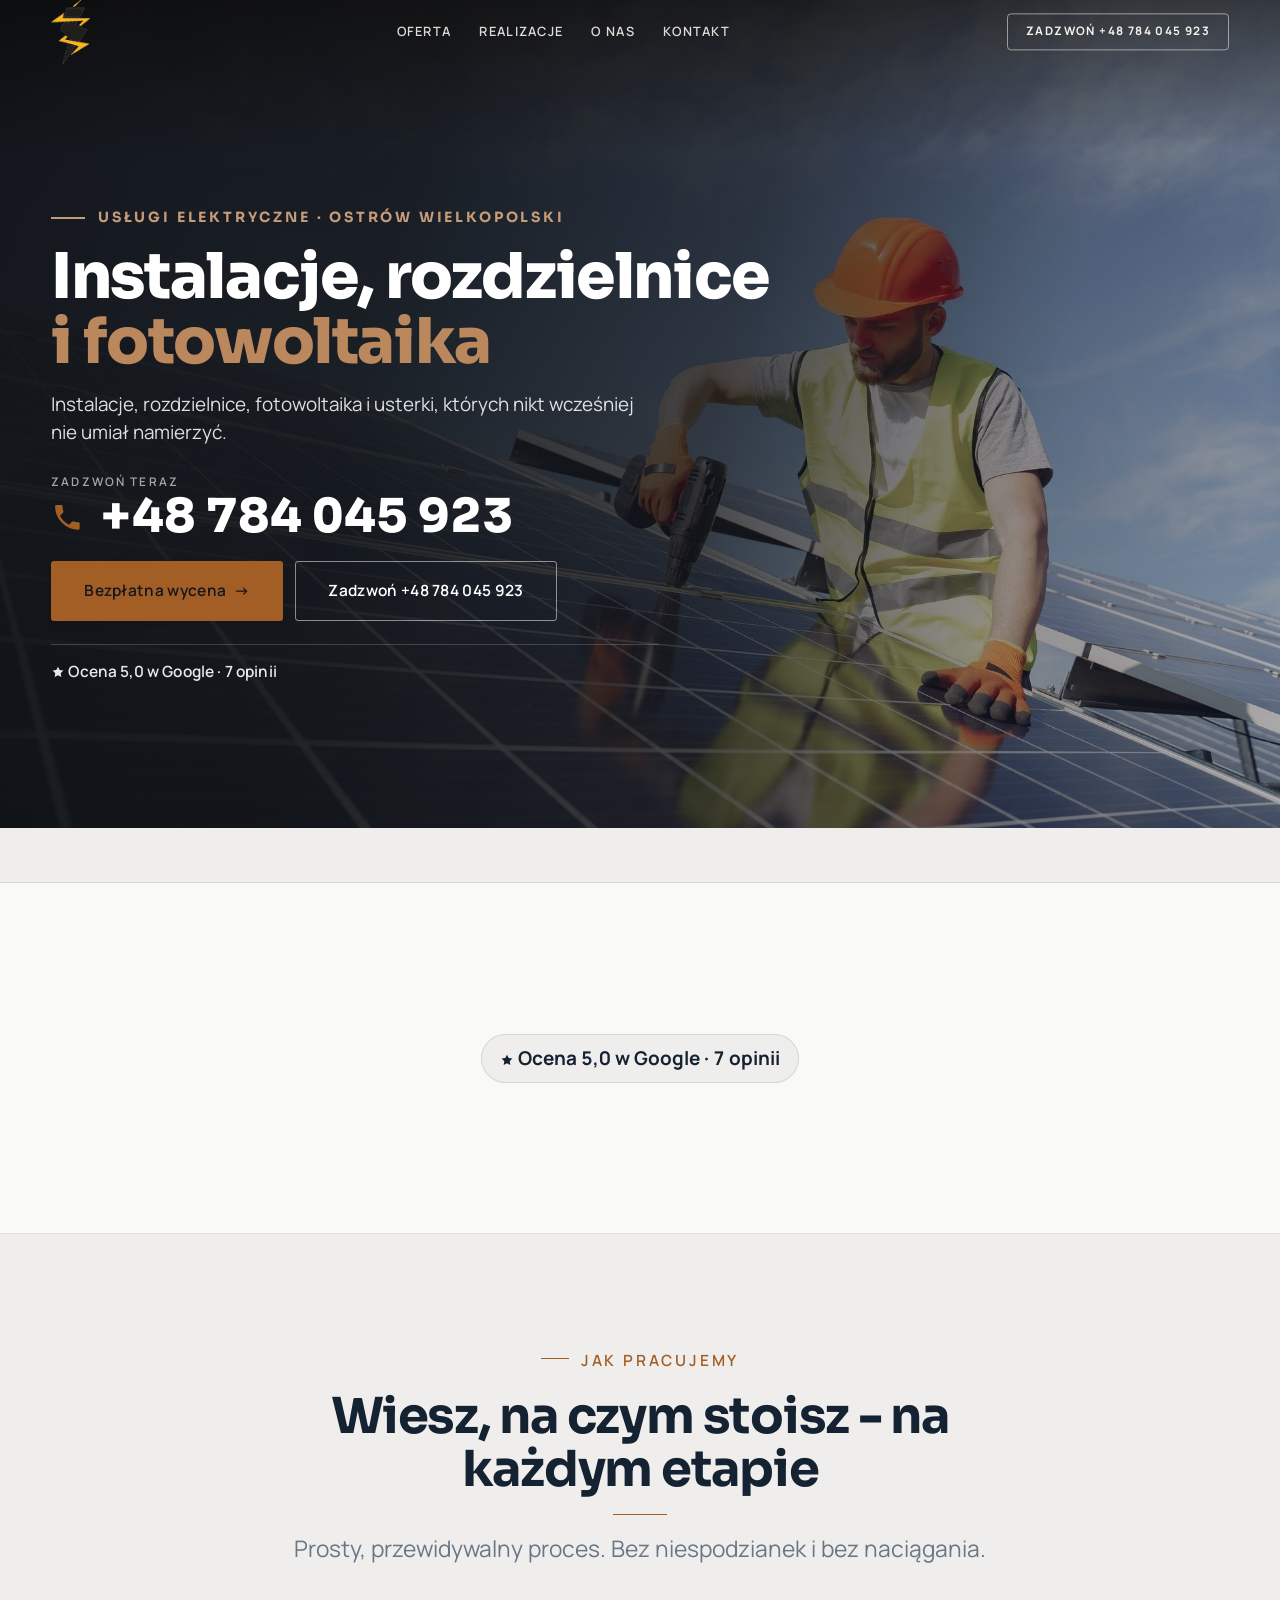
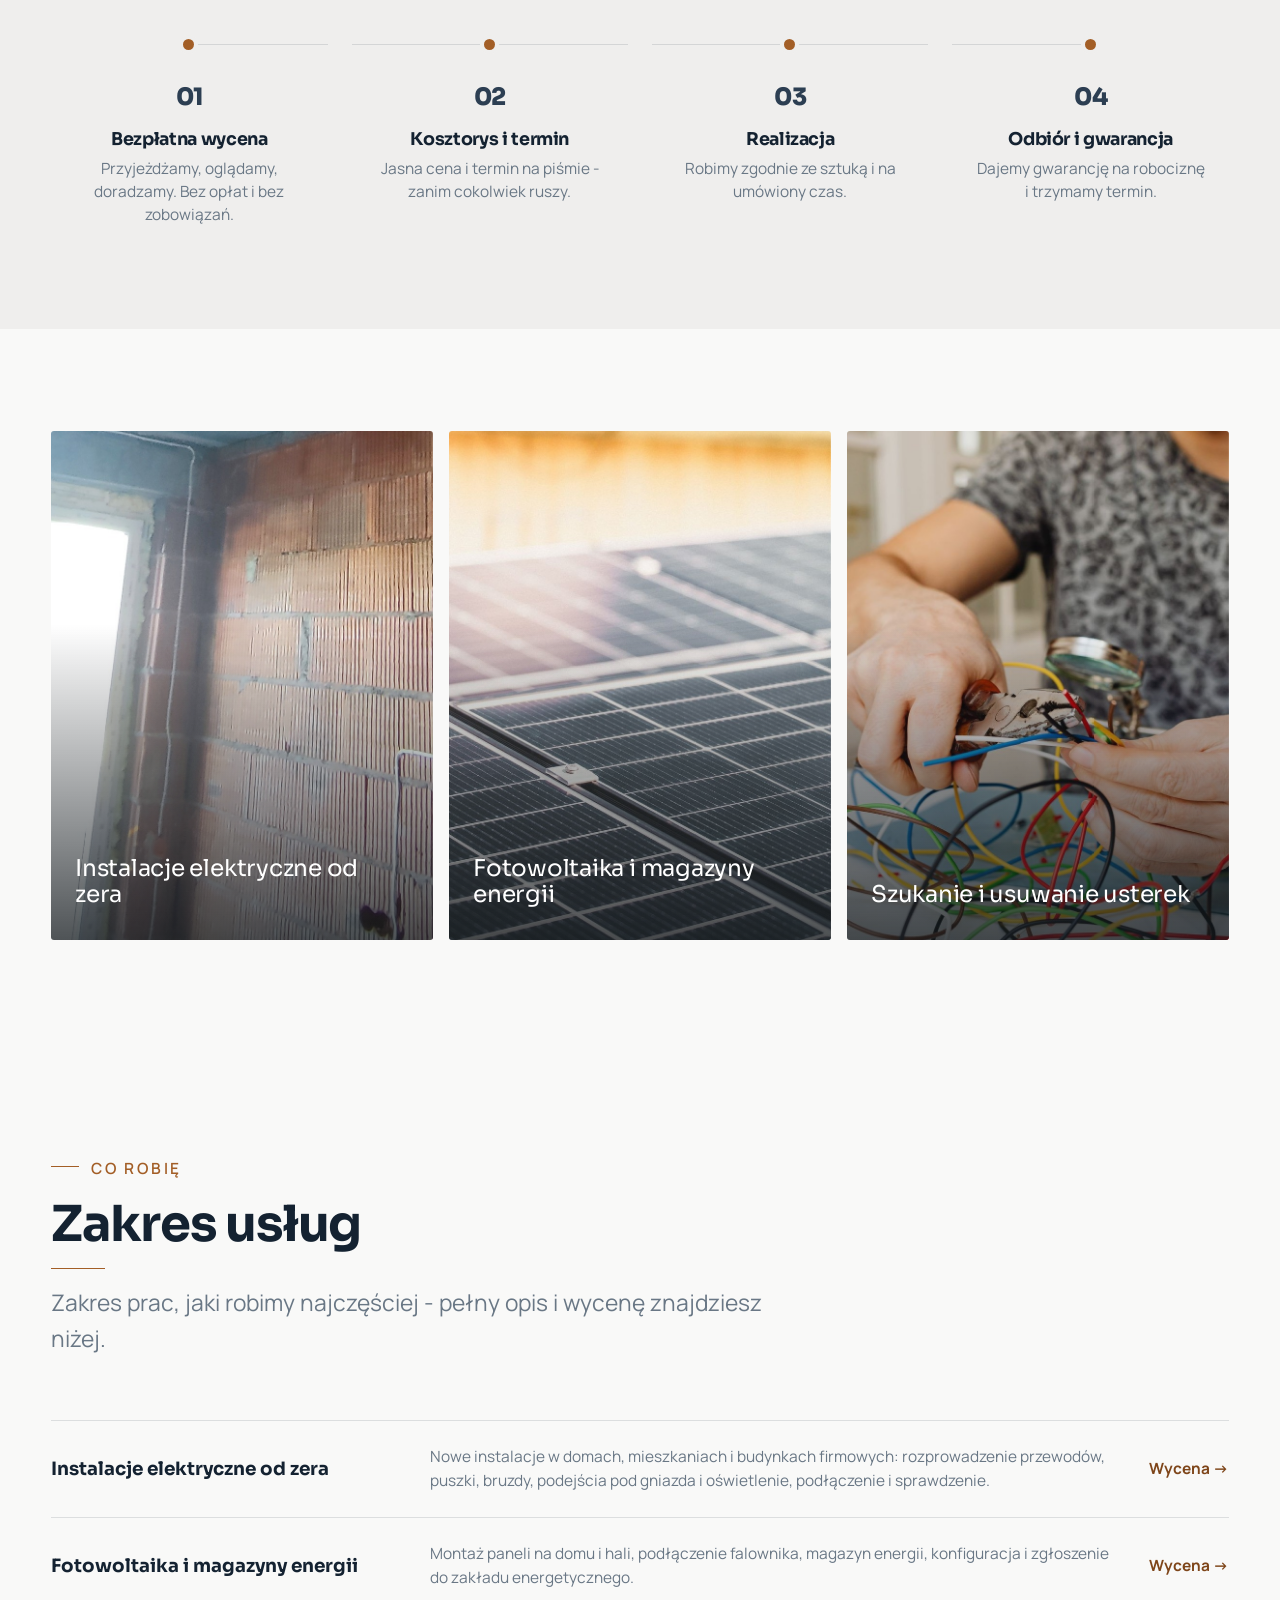
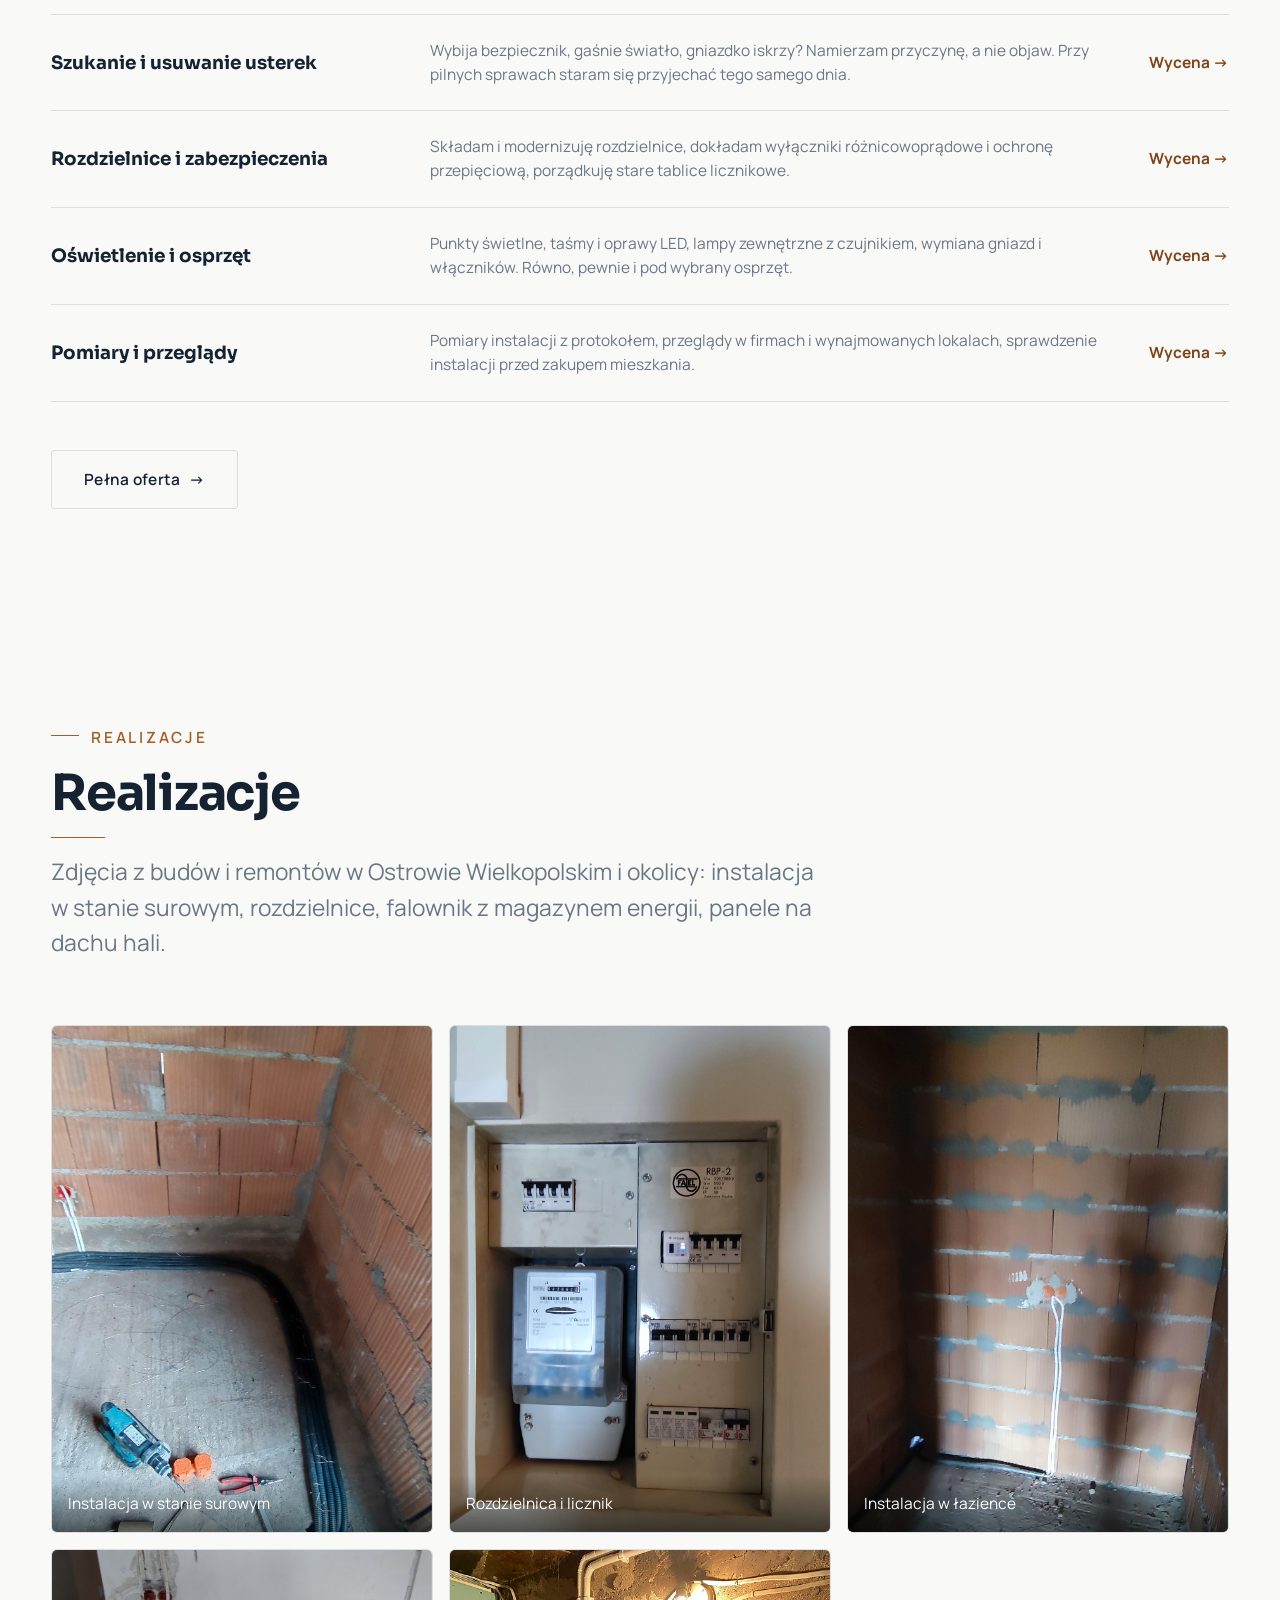
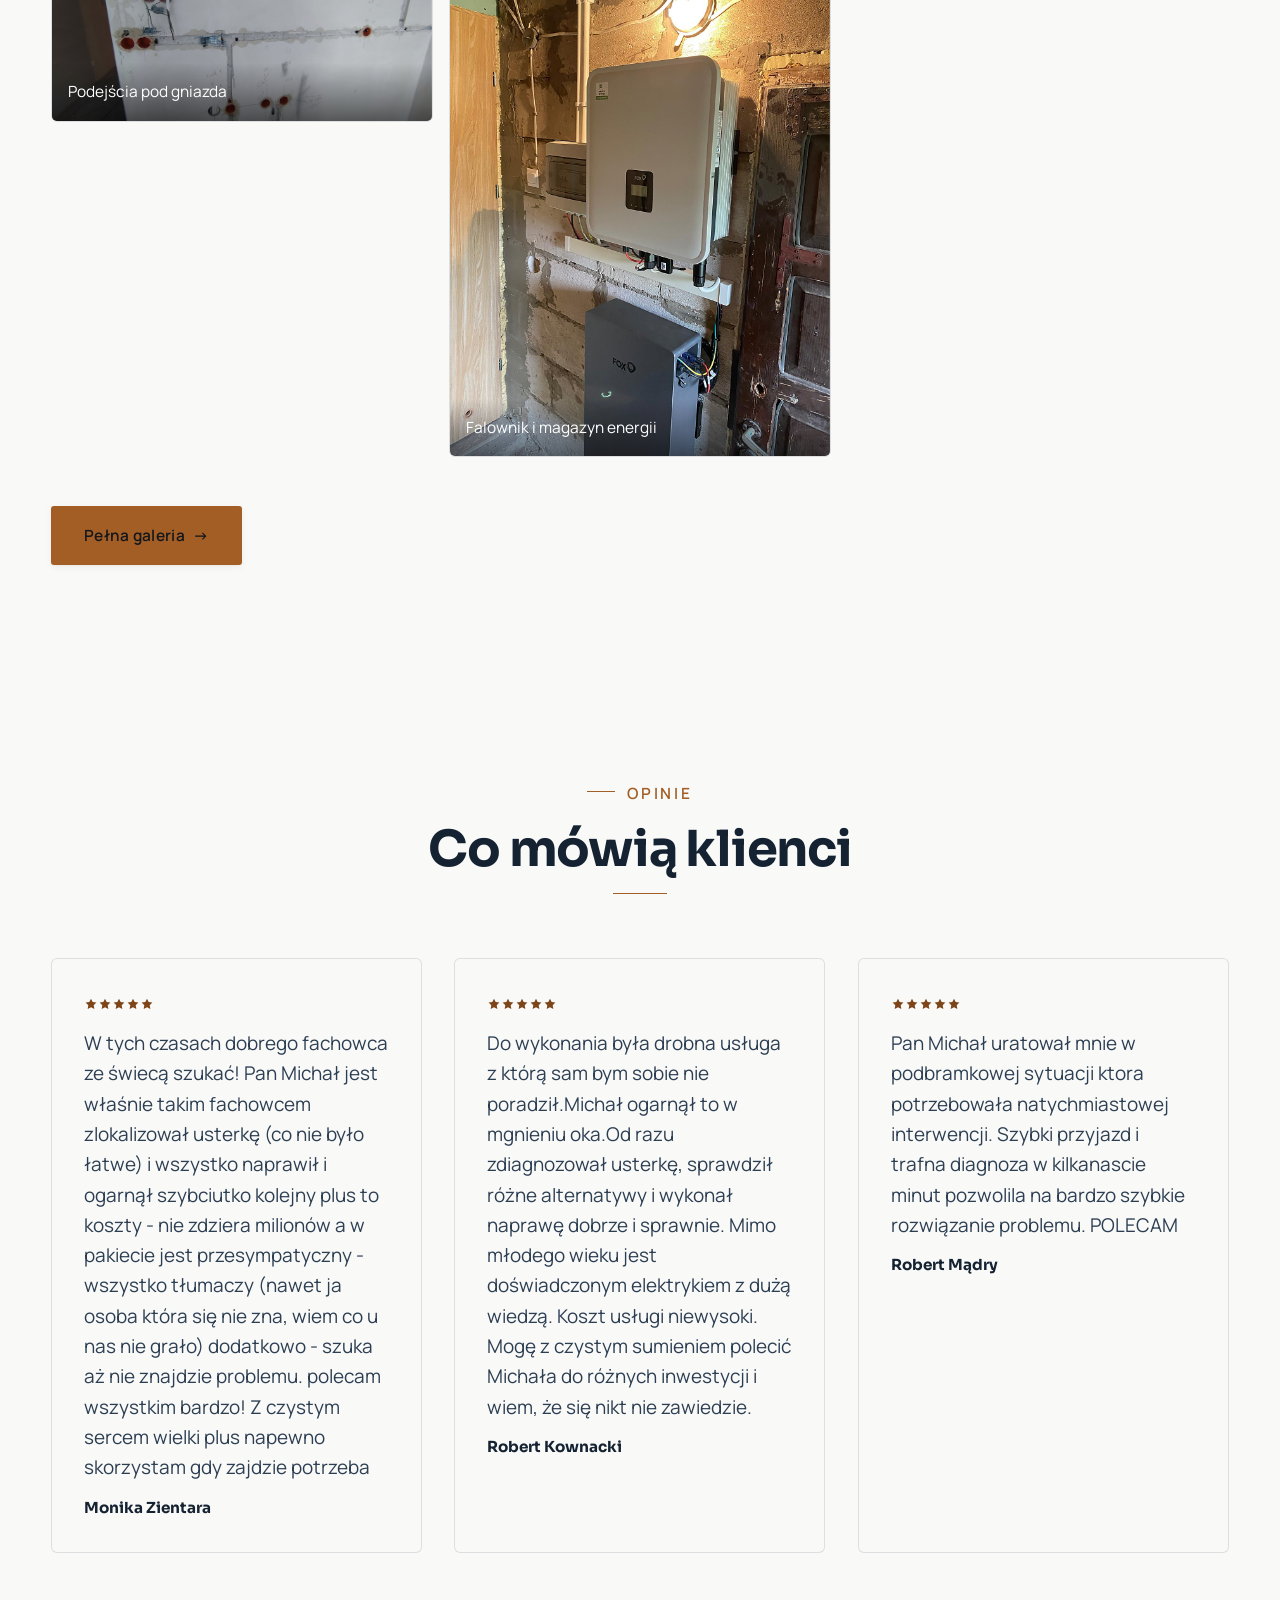
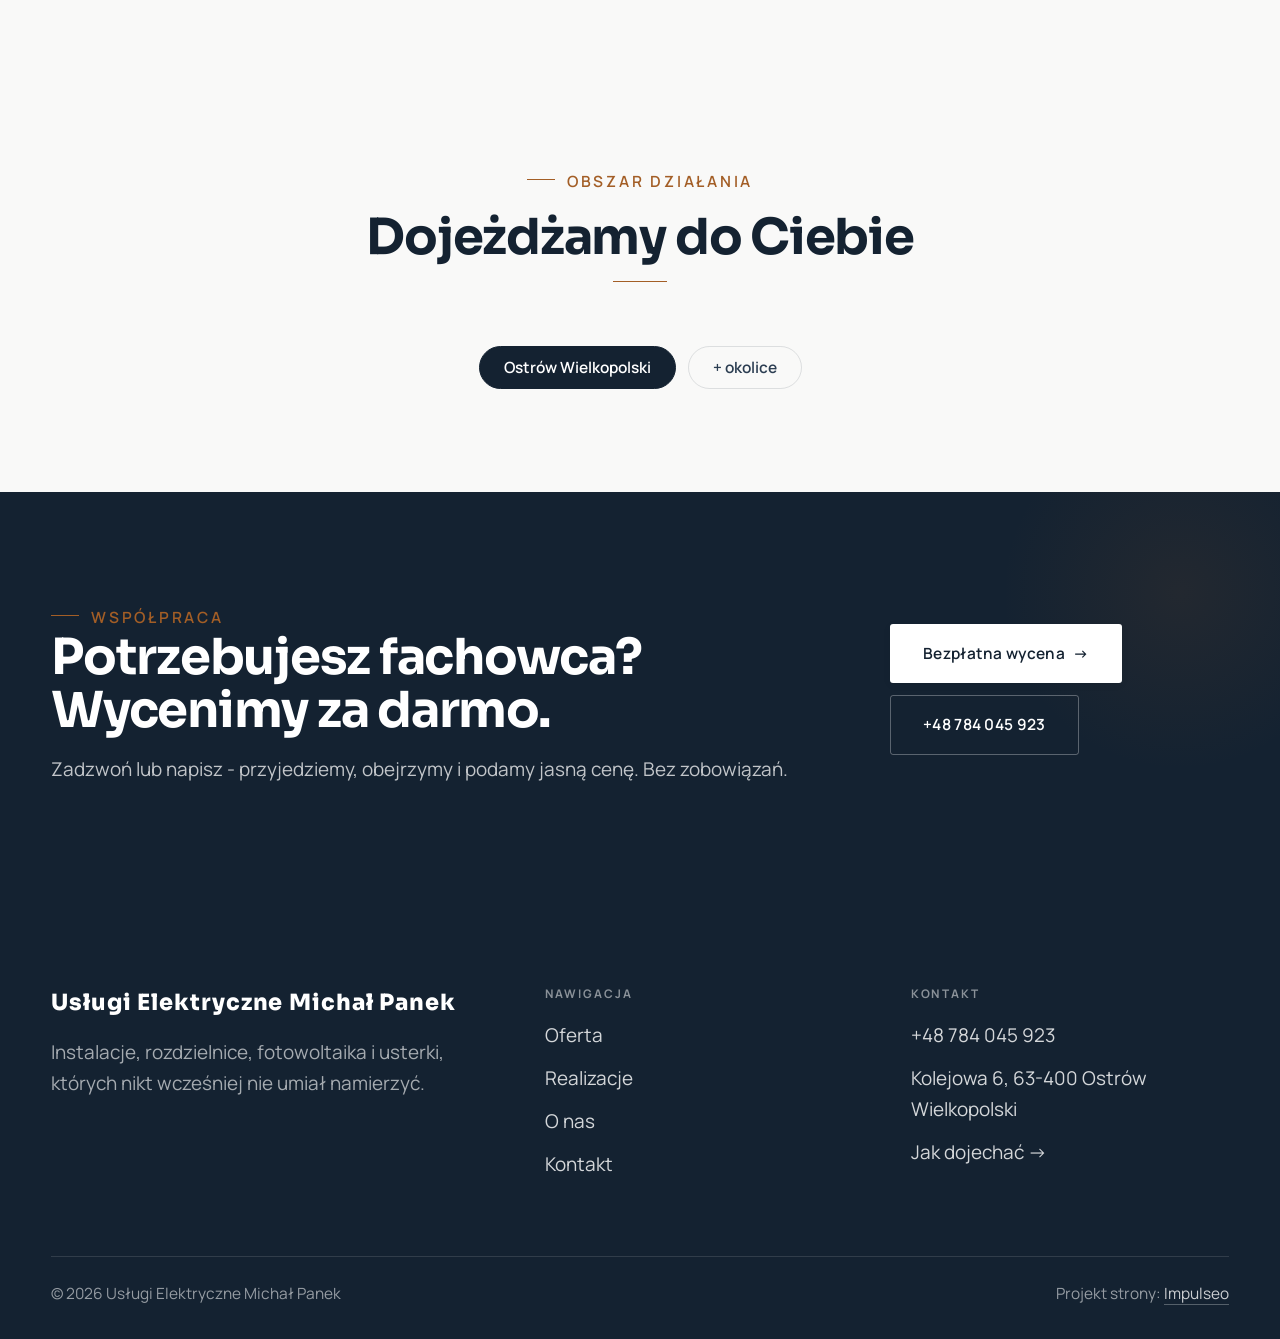
==== commit 4457b1a6: "Stopka: podpis Impulseo z linkiem + poprawka znikajacego napisu w naglowku" ====
--- a/index.html
+++ b/index.html
@@ -173,7 +173,7 @@
     </div>
     <div class="foot-bot">
       <span>© 2026 Usługi Elektryczne Michał Panek</span>
-      <span>Projekt strony: Krzysztof Brzeziński</span>
+      <span>Projekt strony: <a class="foot-credit" href="https://impulseo.pl" target="_blank" rel="noopener">Impulseo</a></span>
     </div>
   </div>
 </footer>
--- a/assets/styles.css
+++ b/assets/styles.css
@@ -1,7 +1,7 @@
 /* ============================================================
    STOLBASZ — premium, architektoniczny B2B fit-out
    Jasna paleta, zero brązu. System wg premium-web-craft.
-   Projekt strony: Krzysztof Brzeziński
+   Projekt strony: Impulseo (impulseo.pl)
    ============================================================ */
 
 :root{
@@ -989,3 +989,19 @@
 
 /* === auto-paleta ze zdjęć klienta (dopasowanie do estetyki socials) === */
 :root{--accent:#A35E26;--accent-d:#7E4519;--accent-soft:rgba(163,94,38,0.10);--paper:#F9F9F8;--paper-2:#EFEEED;--paper-3:#E8E7E5;}
+
+
+/* ====== IMPULSEO-FIX-20260731 ======================================================
+   1) PODPIS w stopce jest teraz linkiem do impulseo.pl - ma być widocznie klikalny.
+   2) ŻYWY NAGŁÓWEK: warstwa przenikających kadrów (.mt-hero-layer) miała z-index:1, więc
+      lądowała NAD przyciemnieniem hero, a w rodzinie „fachowcy" nawet nad panelem z tekstem
+      (.hf-panel nie miał własnego z-index). Efekt: przy zmianie zdjęcia napis znikał i wracał.
+      Teraz warstwa idzie tam, gdzie zdjęcie tła (z-index:-2), a treść nagłówka dostaje twardy
+      z-index:3. Zmieniają się WYŁĄCZNIE zdjęcia w tle - napis stoi nieruchomo.
+      (hero-cine celowo pominięte: tam img ma z-index:0 i układ był poprawny.) */
+.foot-bot a.foot-credit{color:rgba(255,255,255,.78);text-decoration:none;border-bottom:1px solid rgba(255,255,255,.28)}
+.foot-bot a.foot-credit:hover{color:#fff;border-bottom-color:#fff}
+.hero-fach > img.mt-hero-layer,.hero-gastro > img.mt-hero-layer,.hero-auto > img.mt-hero-layer,
+.hero-dom > img.mt-hero-layer,.hero-studio > img.mt-hero-layer{z-index:-2}
+.hf-panel,.hf-inner,.hd-panel,.hk-panel,.ha-inner,.hs-inner,.hg-inner{position:relative;z-index:3}
+/* ====== koniec IMPULSEO-FIX-20260731 ====== */
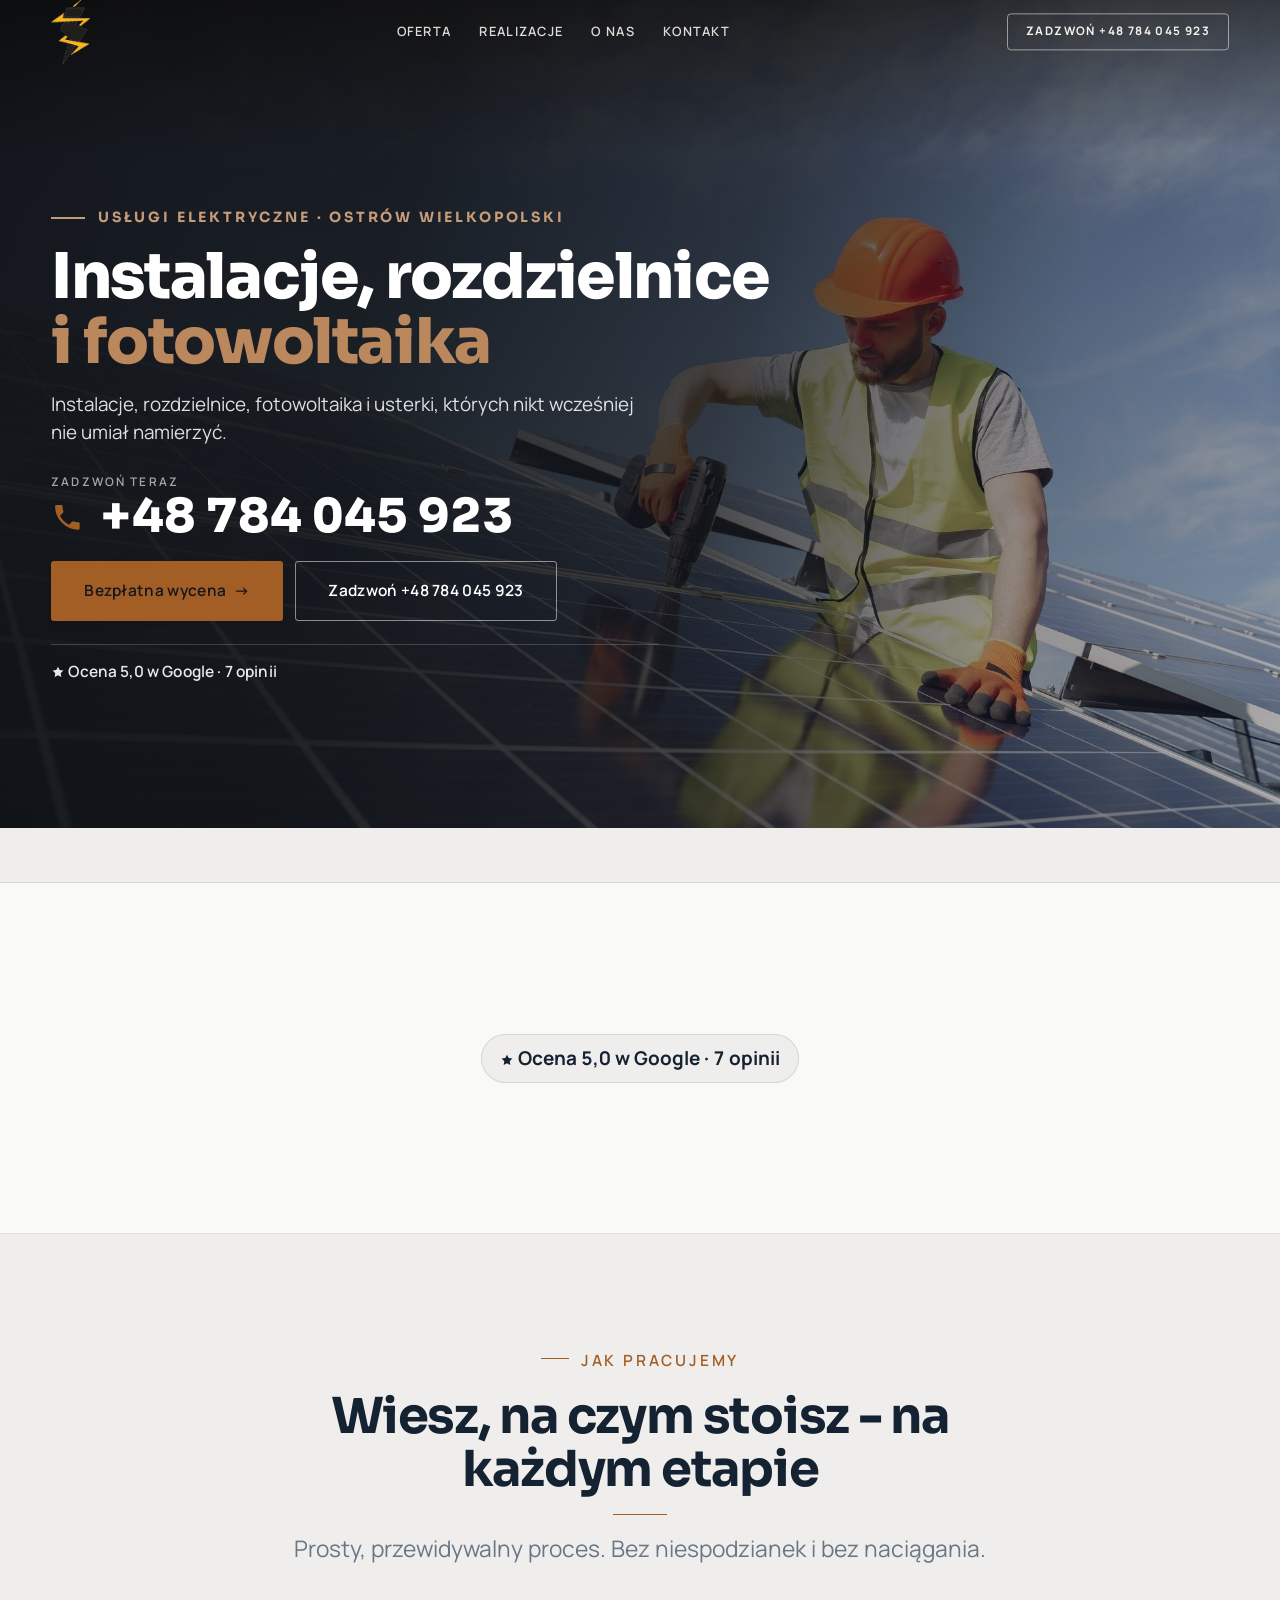
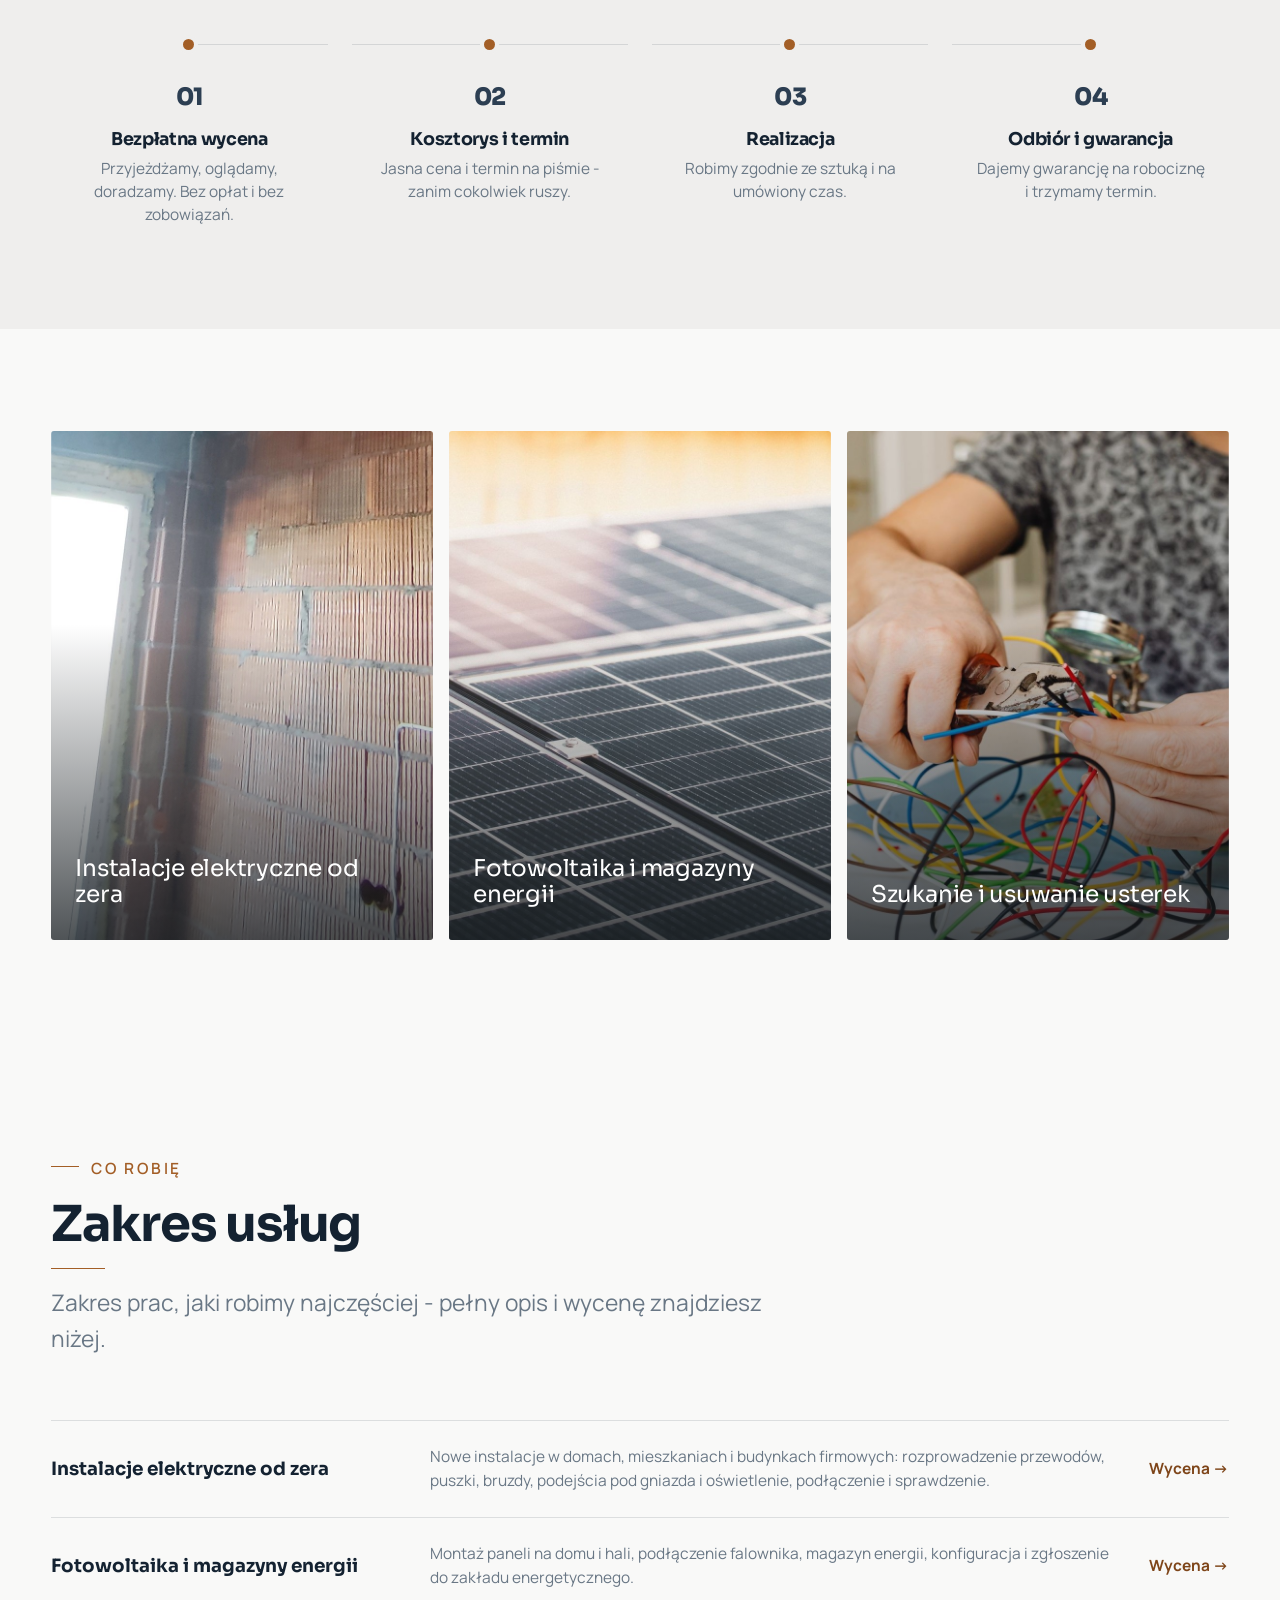
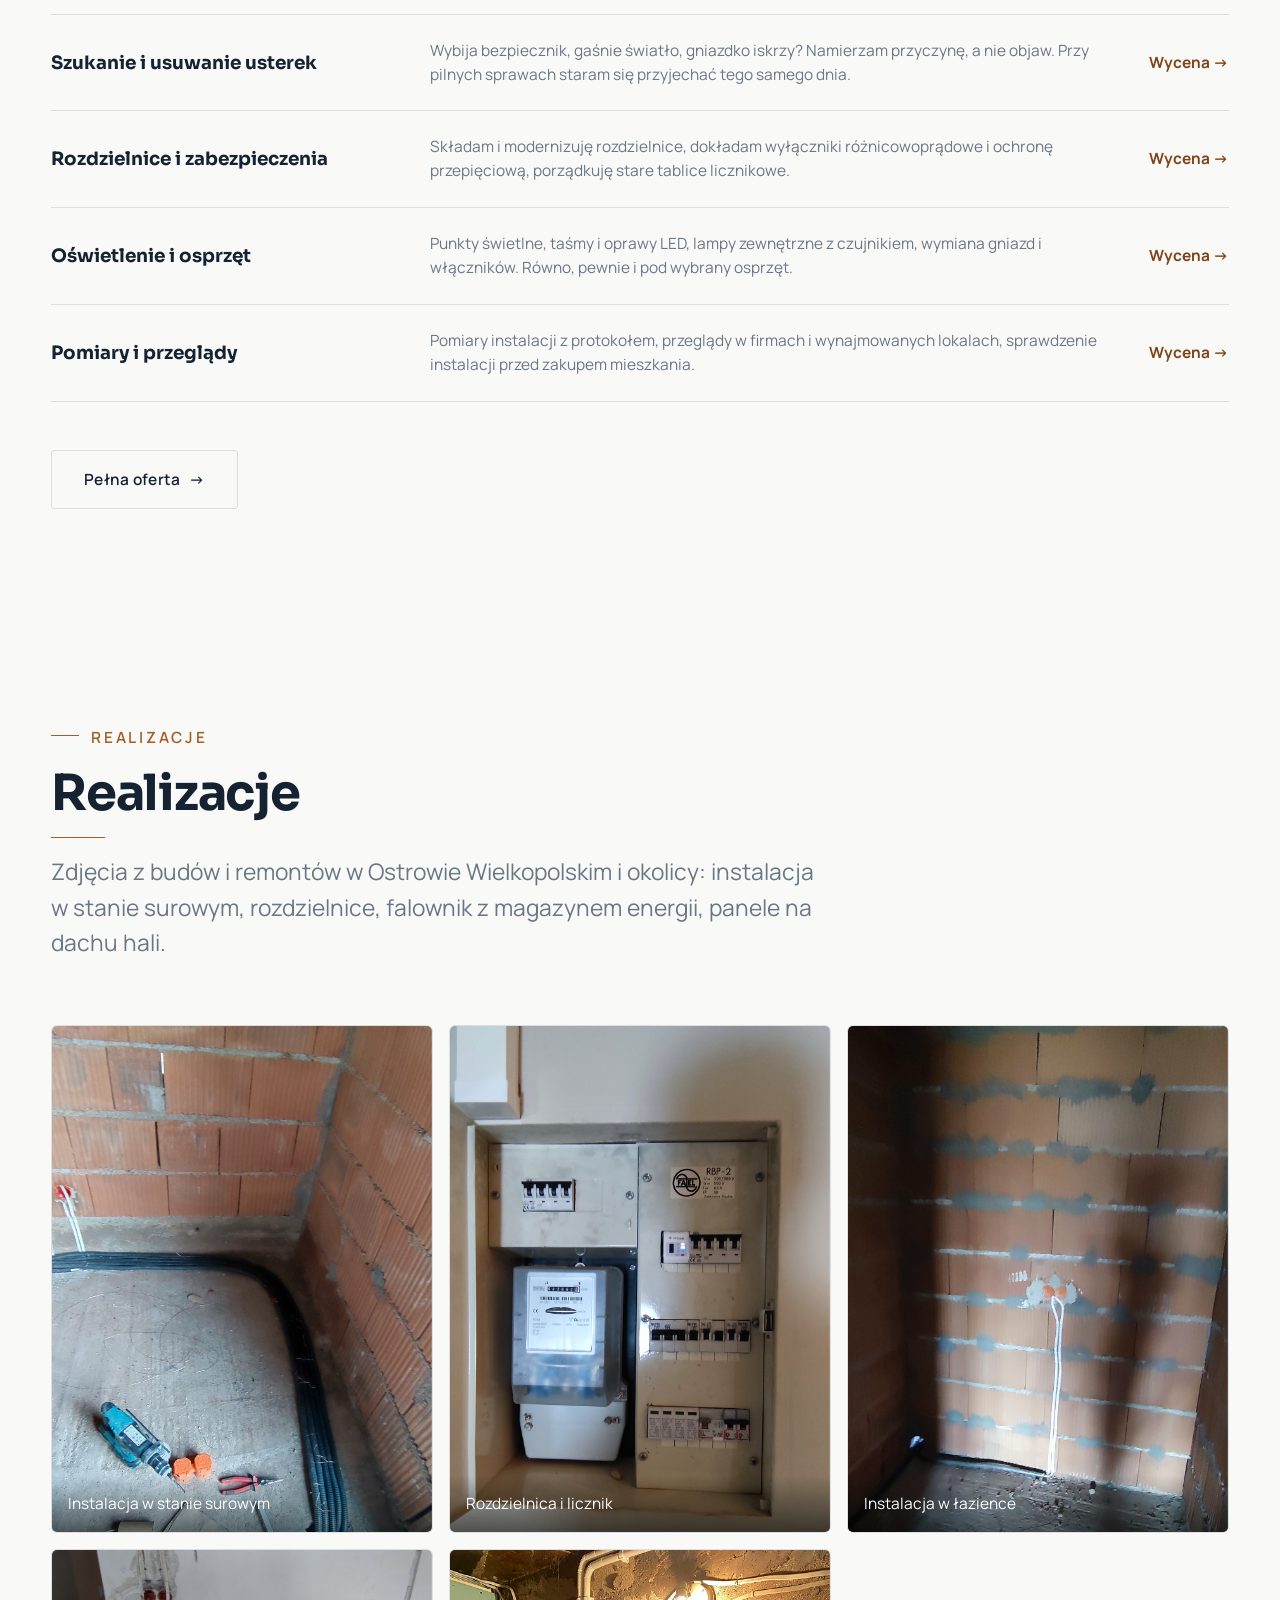
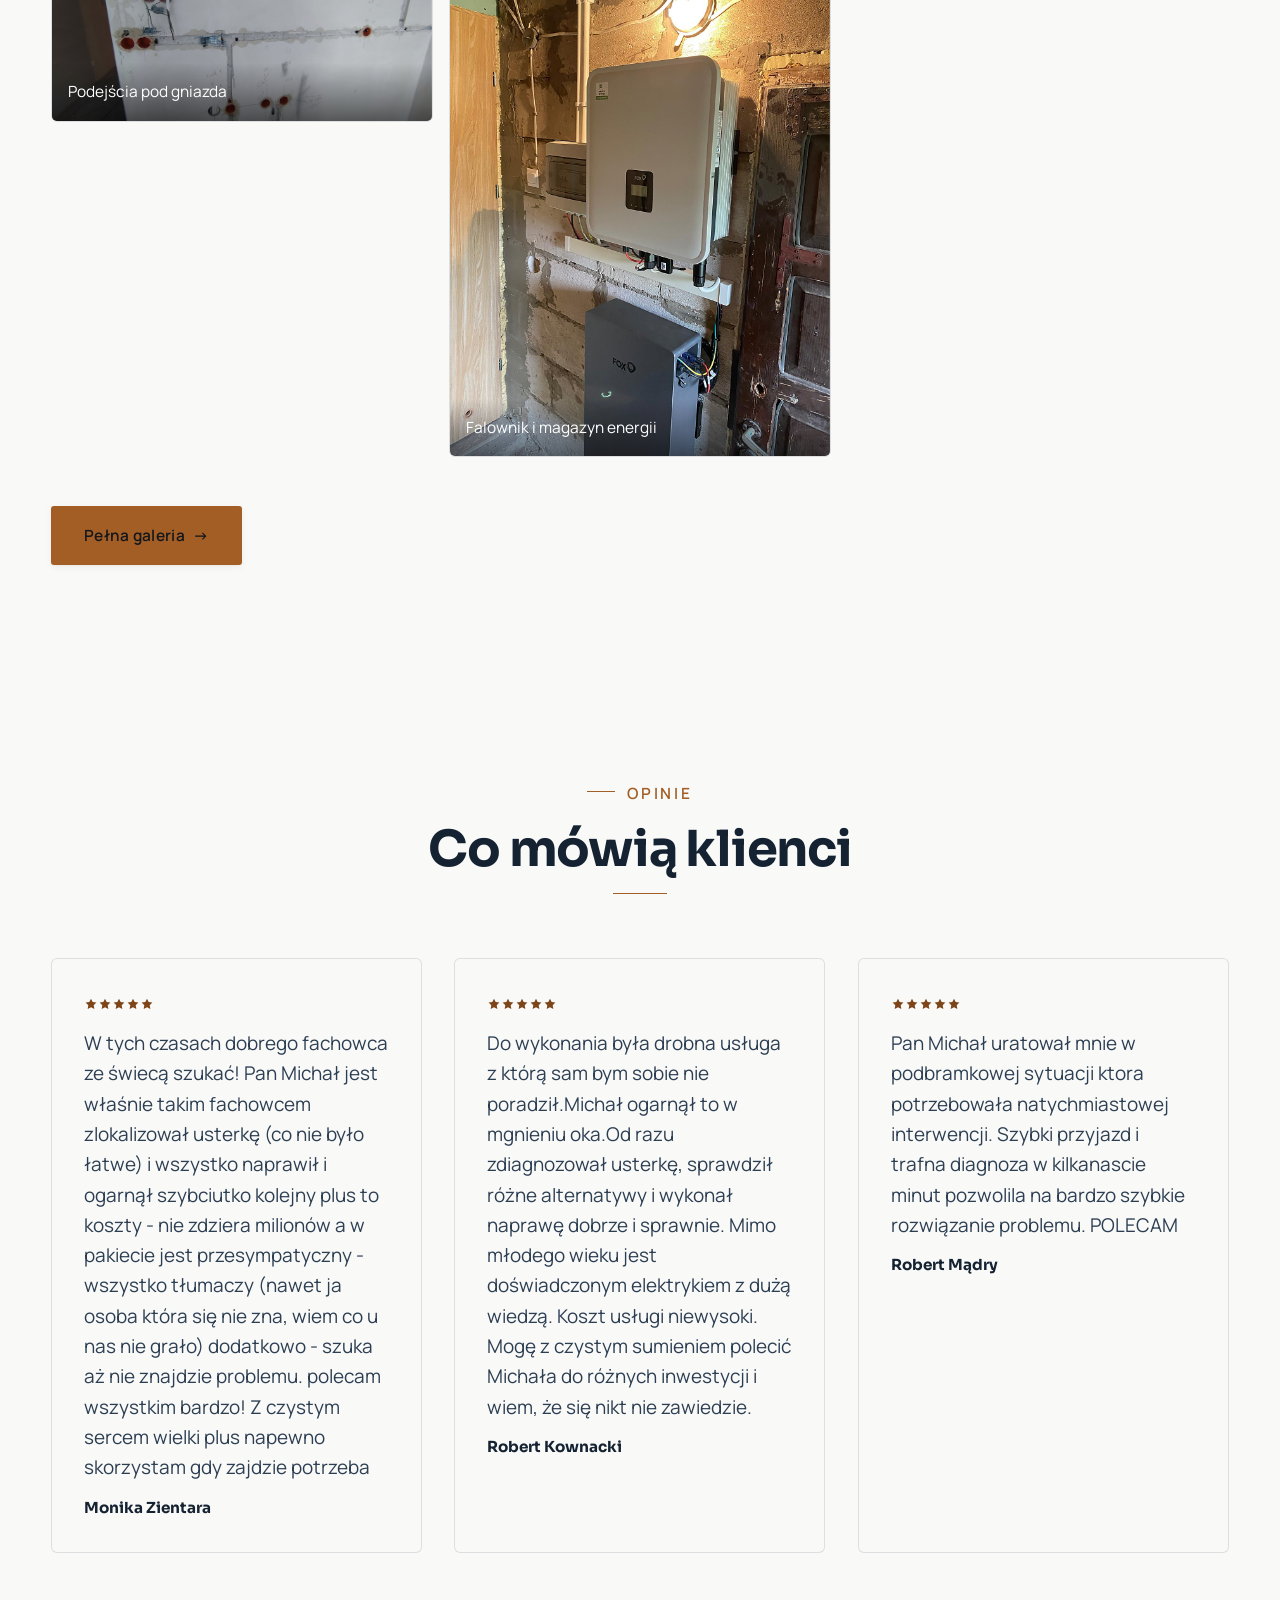
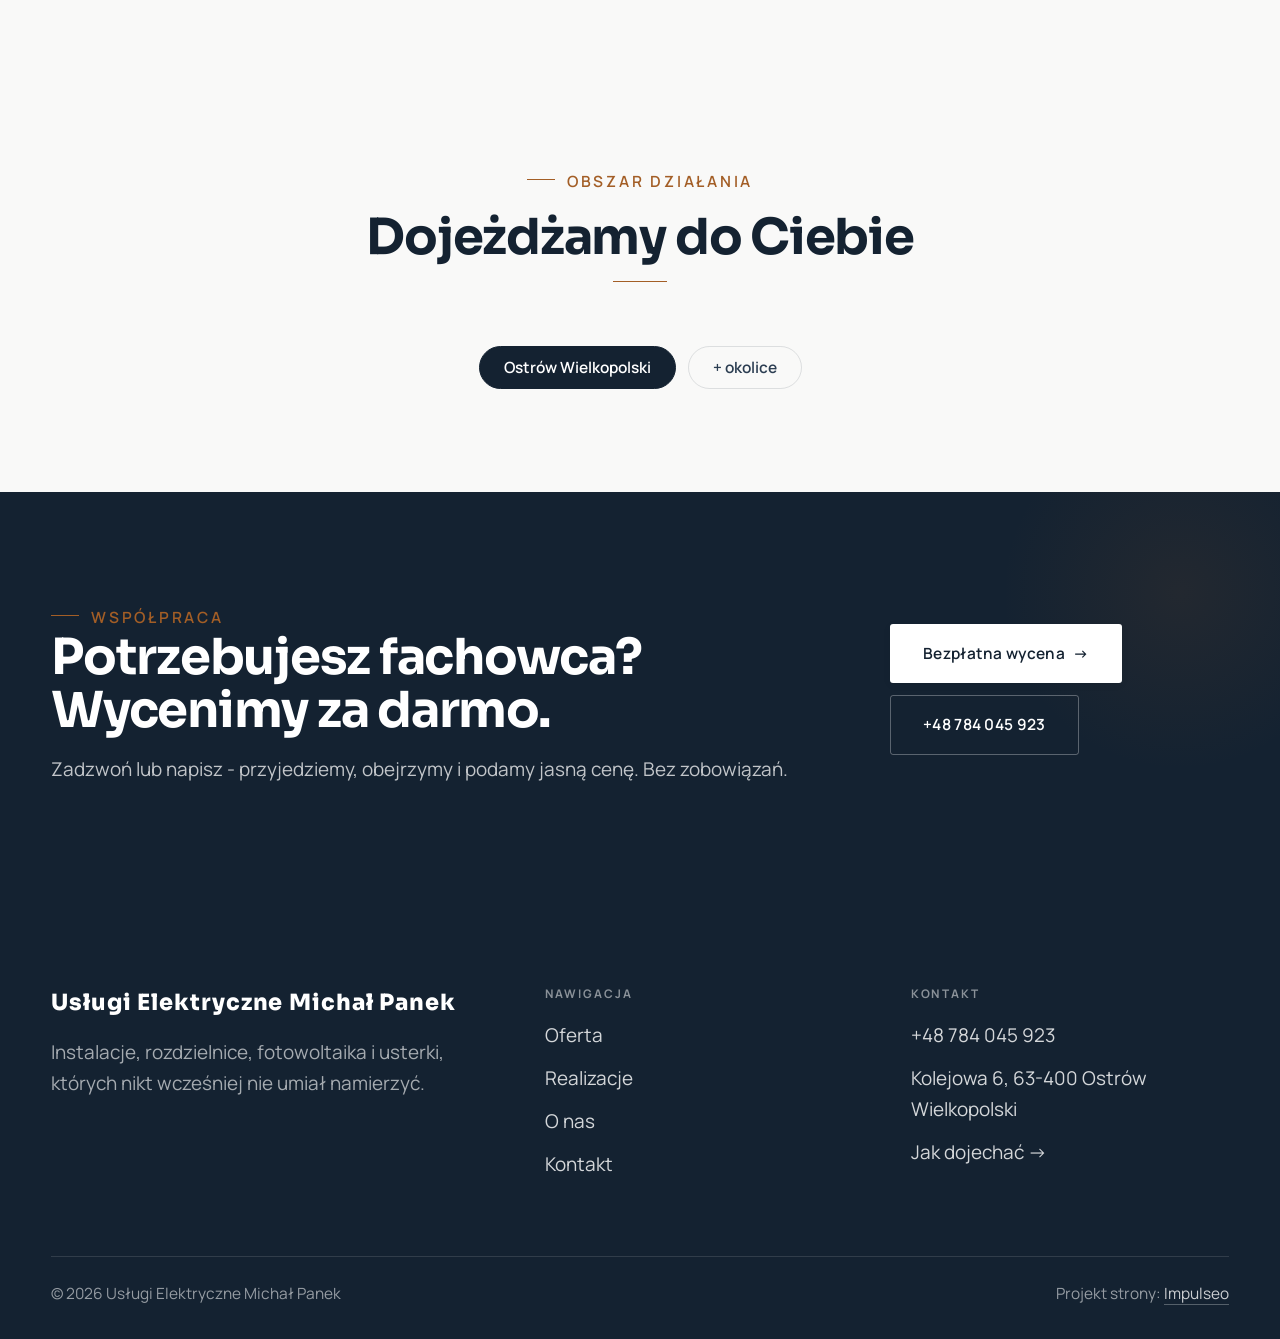
==== commit 388b546a: "Dema nie mogą wpadać do wyszukiwarek: noindex na wszystkich podstronach" ====
--- a/index.html
+++ b/index.html
@@ -1,6 +1,7 @@
 <!DOCTYPE html>
 <html lang="pl">
 <head>
+<meta name="robots" content="noindex, nofollow">
 <meta charset="UTF-8">
 <meta name="viewport" content="width=device-width, initial-scale=1.0">
 <title>Usługi Elektryczne Michał Panek - elektryk Ostrów Wielkopolski</title>
